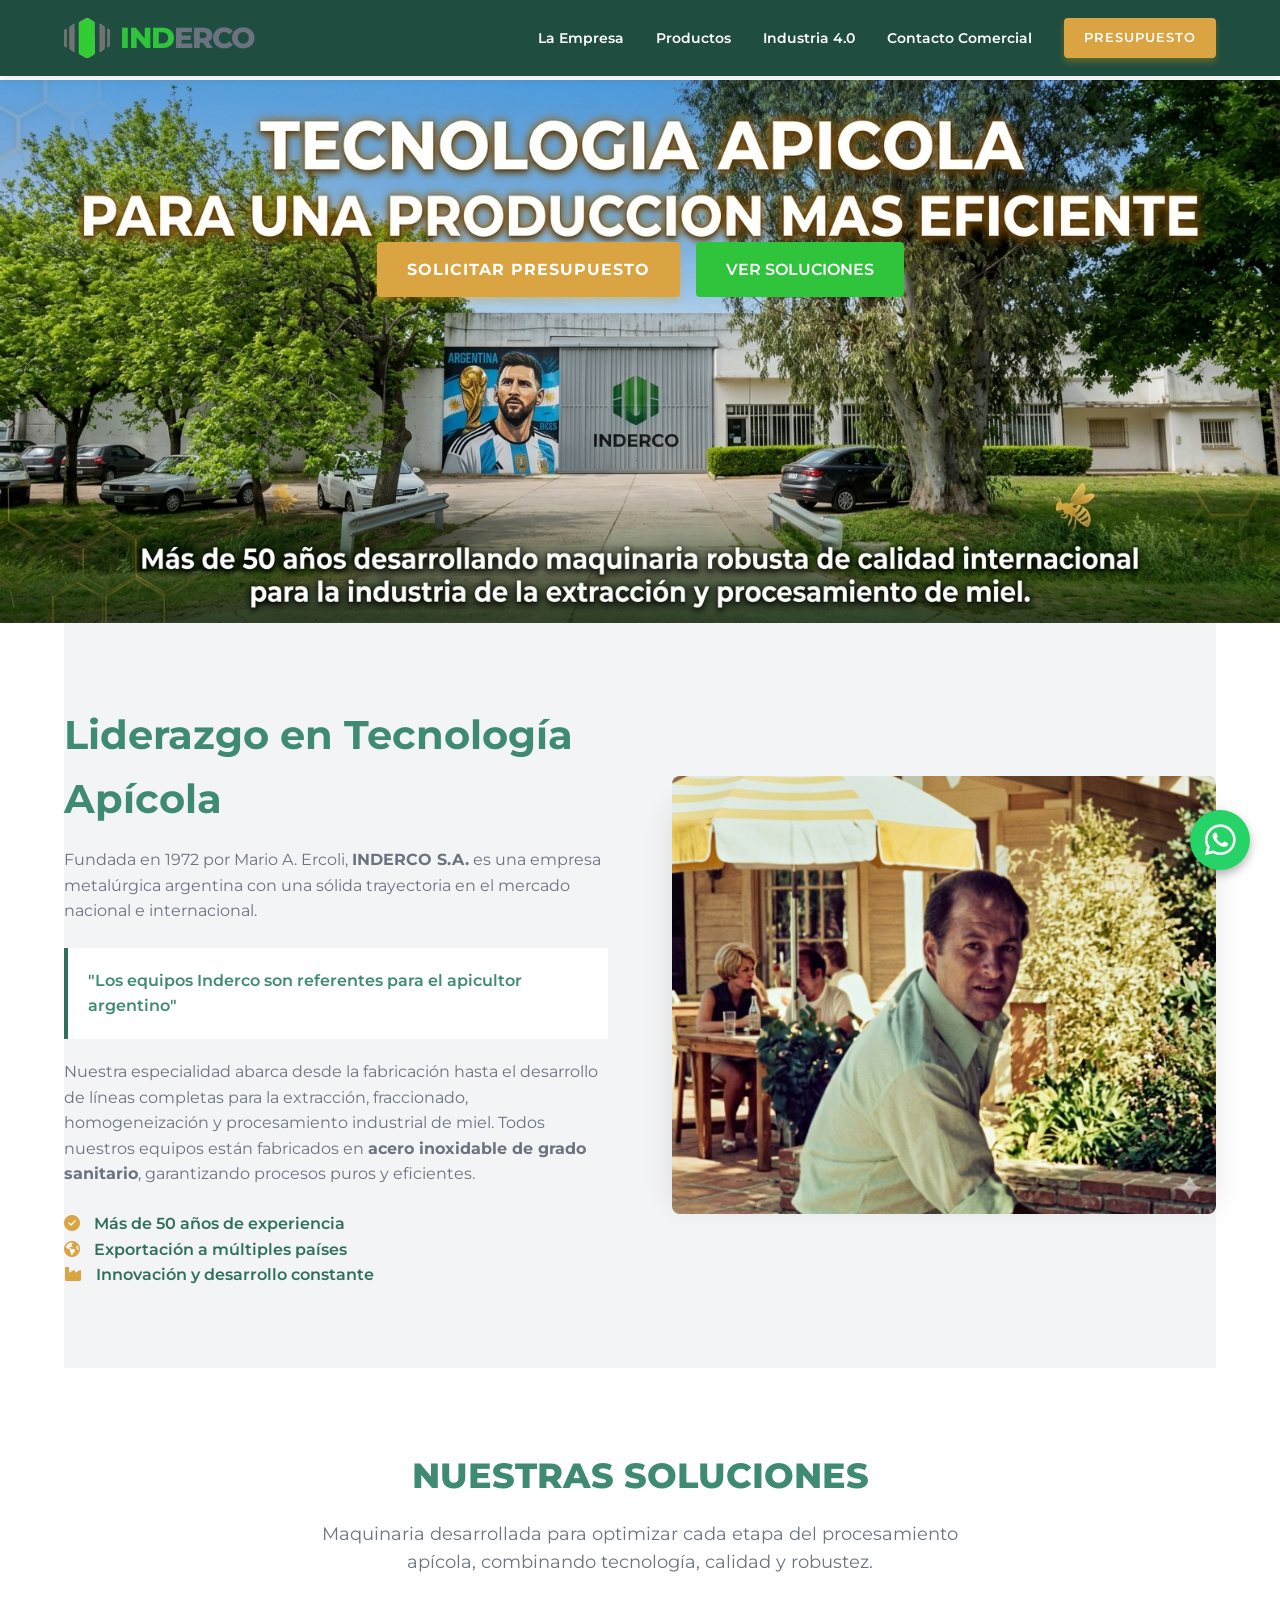
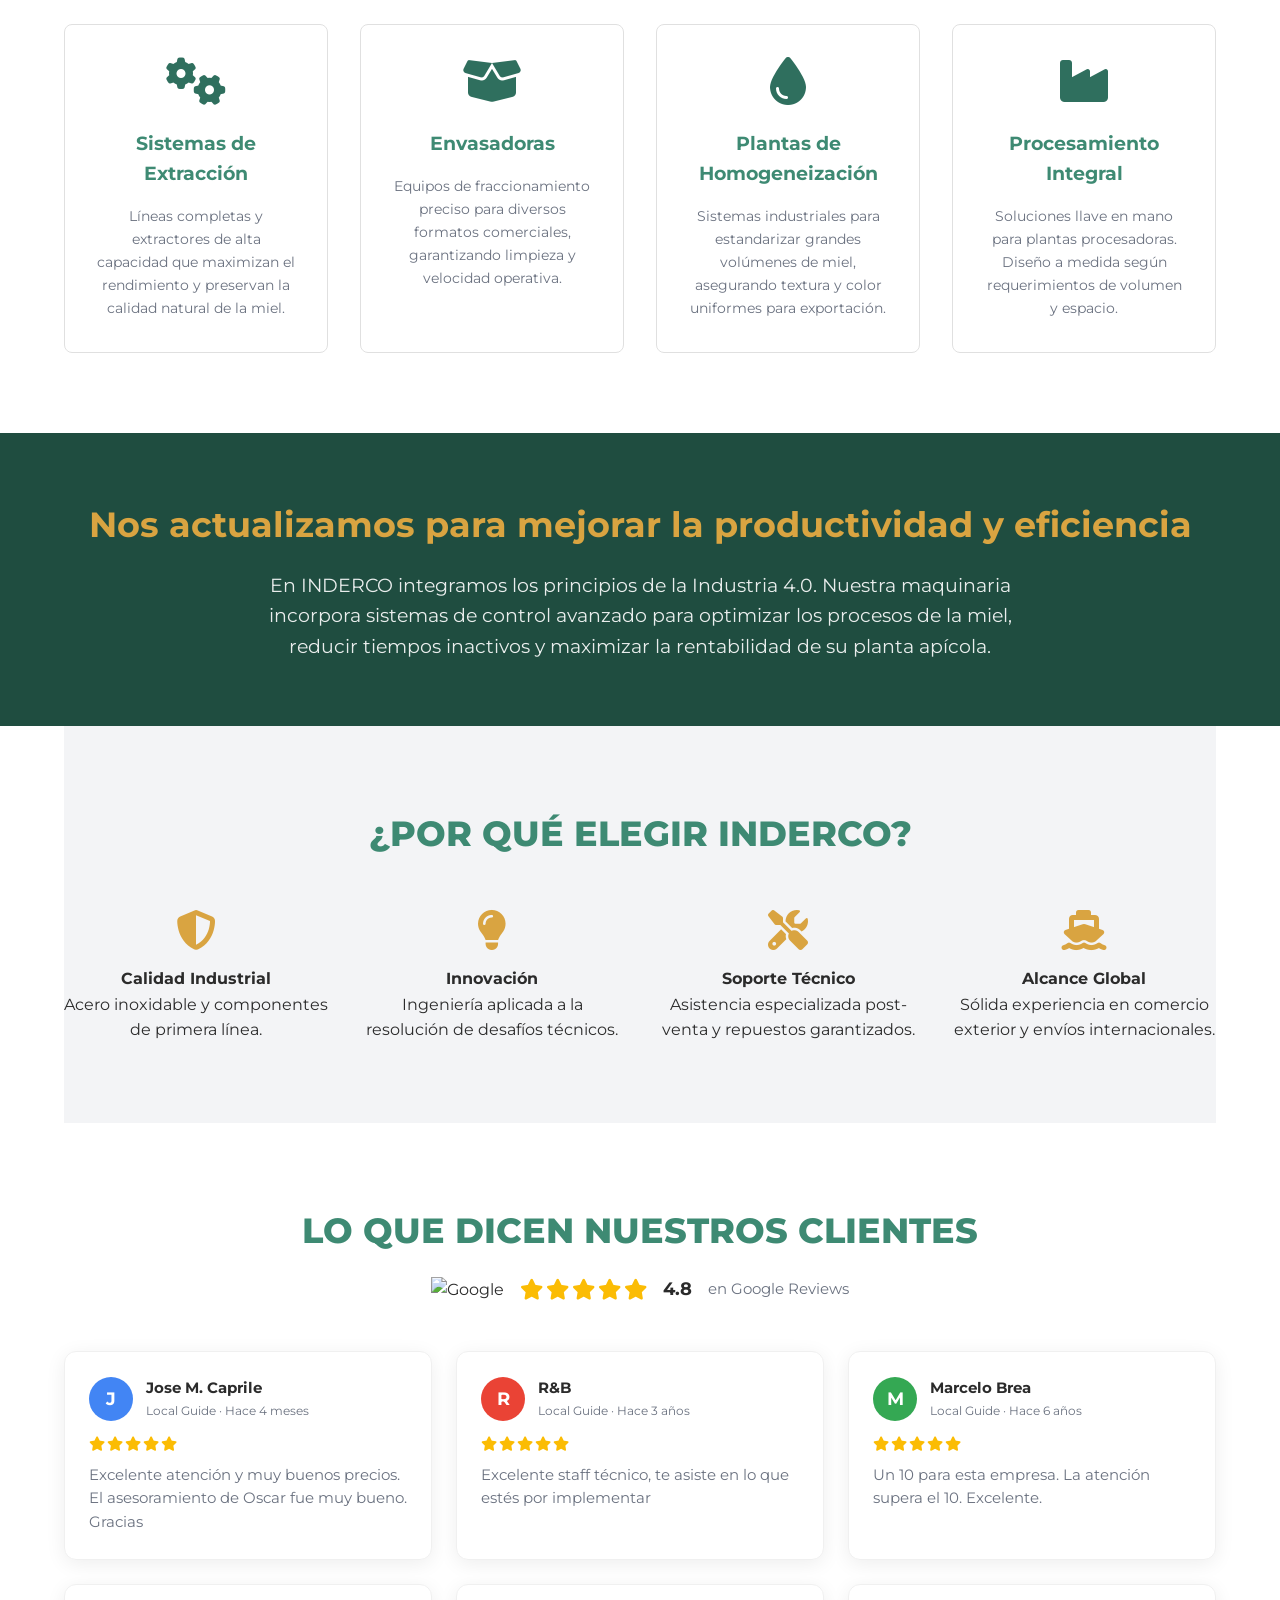
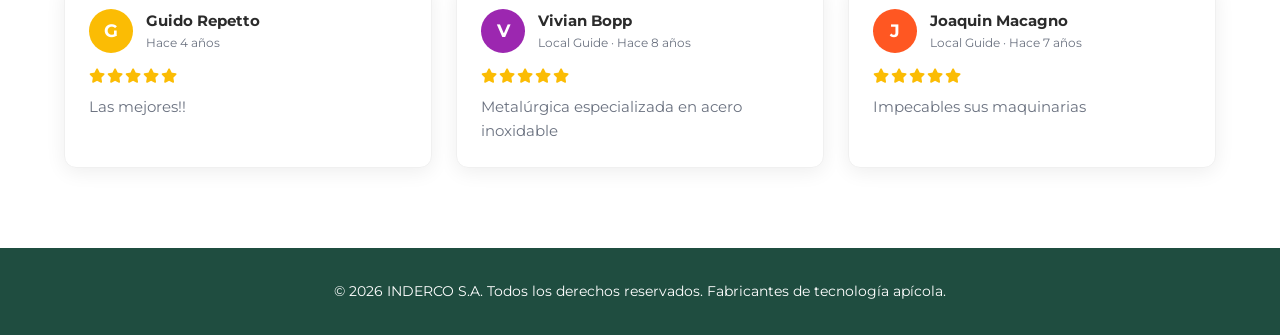
==== index.html @ 7c498a2a "Initial commit" ====
<!DOCTYPE html>
<html lang="es">

<head>
    <meta charset="UTF-8">
    <meta name="viewport" content="width=device-width, initial-scale=1.0">
    <title>INDERCO S.A. | Tecnología Apícola Industrial</title>
    <meta name="description"
        content="INDERCO S.A. - Más de 50 años desarrollando maquinaria robusta y eficiente para la industria de la miel. Equipos referentes para el apicultor argentino.">
    <meta name="keywords"
        content="maquinaria apícola, extracción de miel, homogeneización, industria 4.0, apicultura, Inderco">

    <link rel="preconnect" href="https://fonts.googleapis.com">
    <link rel="preconnect" href="https://fonts.gstatic.com" crossorigin>
    <link href="https://fonts.googleapis.com/css2?family=Montserrat:wght@300;400;600;700;800&display=swap"
        rel="stylesheet">

    <link rel="stylesheet" href="https://cdnjs.cloudflare.com/ajax/libs/font-awesome/6.4.0/css/all.min.css">

    <link rel="stylesheet" href="style.css">
    <link href="https://unpkg.com/aos@2.3.1/dist/aos.css" rel="stylesheet">
</head>

<body>

    <header class="cabecera" id="cabecera">
        <nav class="nav-contenedor">
            <a href="#" class="logo">
                <img src="img/ICON.png" alt="INDERCO Logo" style="height: 40px; width: auto; margin-right: 10px;">
                <span !important style=" color: #2fc43c;">IND</span> <span !important style=" color: #6B7280;">
                    ERCO</span>
            </a>
            <div class="menu-toggle" id="menu-toggle">
                <i class="fas fa-bars"></i>
            </div>
            <ul class="menu-navegacion" id="menu-navegacion">
                <li><a href="#nosotros">La Empresa</a></li>
                <li class="dropdown">
                    <a href="#soluciones">Productos</a>
                    <ul class="submenu">
                        <li><a href="extraccion.html">Extracción de miel</a></li>
                        <li><a href="fraccionado.html">Fraccionado de miel</a></li>
                        <li><a href="homogenizado.html">Homogeneizado de miel</a></li>
                        <li><a href="accesorios.html">Accesorios</a></li>
                    </ul>
                </li>
                <li><a href="#industria40">Industria 4.0</a></li>
                <li><a href="contacto.html">Contacto Comercial</a></li>
                <li><a href="#contacto" class="btn-principal"
                        style="padding: 10px 20px; font-size: 0.8rem;">Presupuesto</a></li>
            </ul>
        </nav>
    </header>

    <section style="position: relative; margin-top: 80px;" data-aos="fade-in">
        <picture>
            <source media="(max-width: 768px)" srcset="img/heroresponsive.png">
            <img src="img/hero.png" alt="INDERCO Hero" style="width: 100%; display: block; height: auto;">
        </picture>
        <div class="hero-botones"
            style="position: absolute; bottom: 60%; left: 0; width: 100%; display: flex; gap: 1rem; justify-content: center; flex-wrap: wrap;">
            <a href="#contacto" class="btn-principal">Solicitar Presupuesto</a>
            <a href="#soluciones" class="btn-secundario btn-verde">Ver Soluciones</a>
        </div>
    </section>

    <section class="nosotros contenedor" id="nosotros" data-aos="fade-up">
        <div class="grid-nosotros">
            <div class="texto-nosotros">
                <h2>Liderazgo en Tecnología Apícola</h2>
                <p>Fundada en 1972 por Mario A. Ercoli, <strong>INDERCO S.A.</strong> es una empresa metalúrgica
                    argentina con una sólida trayectoria en el mercado nacional e internacional.</p>
                <div class="destacado-historia">
                    "Los equipos Inderco son referentes para el apicultor argentino"
                </div>
                <p>Nuestra especialidad abarca desde la fabricación hasta el desarrollo de líneas completas para la
                    extracción, fraccionado, homogeneización y procesamiento industrial de miel. Todos nuestros equipos
                    están fabricados en <strong>acero inoxidable de grado sanitario</strong>, garantizando procesos
                    puros y eficientes.</p>
                <ul class="lista-nosotros">
                    <li><i class="fas fa-check-circle"></i> Más de 50 años de experiencia</li>
                    <li><i class="fas fa-globe-americas"></i> Exportación a múltiples países</li>
                    <li><i class="fas fa-industry"></i> Innovación y desarrollo constante</li>
                </ul>
            </div>
            <div class="imagen-nosotros">
                <img src="img/ercoli.png" alt="Mario A. Ercoli, fundador de INDERCO S.A."
                    style="width: 100%; height: auto; border-radius: 8px;">
            </div>
        </div>
    </section>

    <section class="contenedor" id="soluciones" data-aos="fade-up">
        <h2 class="titulo-seccion">Nuestras Soluciones</h2>
        <p class="subtitulo-seccion">Maquinaria desarrollada para optimizar cada etapa del procesamiento apícola,
            combinando tecnología, calidad y robustez.</p>

        <div class="grid-productos">
            <div class="tarjeta-producto">
                <i class="fas fa-cogs icono-producto"></i>
                <h3>Sistemas de Extracción</h3>
                <p>Líneas completas y extractores de alta capacidad que maximizan el rendimiento y preservan la calidad
                    natural de la miel.</p>
            </div>
            <div class="tarjeta-producto">
                <i class="fas fa-box-open icono-producto"></i>
                <h3>Envasadoras</h3>
                <p>Equipos de fraccionamiento preciso para diversos formatos comerciales, garantizando limpieza y
                    velocidad operativa.</p>
            </div>
            <div class="tarjeta-producto">
                <i class="fas fa-tint icono-producto"></i>
                <h3>Plantas de Homogeneización</h3>
                <p>Sistemas industriales para estandarizar grandes volúmenes de miel, asegurando textura y color
                    uniformes para exportación.</p>
            </div>
            <div class="tarjeta-producto">
                <i class="fas fa-industry icono-producto"></i>
                <h3>Procesamiento Integral</h3>
                <p>Soluciones llave en mano para plantas procesadoras. Diseño a medida según requerimientos de volumen y
                    espacio.</p>
            </div>
        </div>
    </section>

    <section class="industria-40" id="industria40" data-aos="fade-left">
        <div class="contenedor cont-industria">
            <h2>Nos actualizamos para mejorar la productividad y eficiencia</h2>
            <p>En INDERCO integramos los principios de la Industria 4.0. Nuestra maquinaria incorpora sistemas de
                control avanzado para optimizar los procesos de la miel, reducir tiempos inactivos y maximizar la
                rentabilidad de su planta apícola.</p>
        </div>
    </section>

    <section class="seccion-diferenciales contenedor" data-aos="fade-up">
        <h2 class="titulo-seccion">¿Por qué elegir INDERCO?</h2>
        <div class="grid-diferenciales">
            <div class="item-diferencial">
                <i class="fas fa-shield-alt"></i>
                <h4>Calidad Industrial</h4>
                <p>Acero inoxidable y componentes de primera línea.</p>
            </div>
            <div class="item-diferencial">
                <i class="fas fa-lightbulb"></i>
                <h4>Innovación</h4>
                <p>Ingeniería aplicada a la resolución de desafíos técnicos.</p>
            </div>
            <div class="item-diferencial">
                <i class="fas fa-tools"></i>
                <h4>Soporte Técnico</h4>
                <p>Asistencia especializada post-venta y repuestos garantizados.</p>
            </div>
            <div class="item-diferencial">
                <i class="fas fa-ship"></i>
                <h4>Alcance Global</h4>
                <p>Sólida experiencia en comercio exterior y envíos internacionales.</p>
            </div>
        </div>
    </section>

    <section class="contenedor" id="contacto" data-aos="fade-up">
        <h2 class="titulo-seccion">Lo que dicen nuestros clientes</h2>
        <div style="display: flex; align-items: center; justify-content: center; gap: 1rem; margin-bottom: 3rem;">
            <img src="https://www.google.com/images/branding/googlelogo/2x/googlelogo_color_92x30dp.png" alt="Google"
                style="height: 24px; width: auto;">
            <div style="display: flex; gap: 3px;">
                <i class="fas fa-star" style="color: #FBBC04; font-size: 1.3rem;"></i>
                <i class="fas fa-star" style="color: #FBBC04; font-size: 1.3rem;"></i>
                <i class="fas fa-star" style="color: #FBBC04; font-size: 1.3rem;"></i>
                <i class="fas fa-star" style="color: #FBBC04; font-size: 1.3rem;"></i>
                <i class="fas fa-star" style="color: #FBBC04; font-size: 1.3rem;"></i>
            </div>
            <span style="font-weight: 700; font-size: 1.1rem; color: var(--color-texto);">4.8</span>
            <span style="color: var(--color-texto-claro); font-size: 0.95rem;">en Google Reviews</span>
        </div>

        <div style="display: grid; grid-template-columns: repeat(auto-fill, minmax(300px, 1fr)); gap: 1.5rem;">

            <!-- Reseña 1 -->
            <div class="tarjeta-resena">
                <div style="display: flex; align-items: center; gap: 0.8rem; margin-bottom: 1rem;">
                    <div
                        style="width: 44px; height: 44px; border-radius: 50%; background: #4285F4; display: flex; align-items: center; justify-content: center; color: white; font-weight: 700; font-size: 1.1rem; flex-shrink: 0;">
                        J</div>
                    <div>
                        <p style="font-weight: 700; font-size: 0.95rem; margin: 0; color: var(--color-texto);">Jose M.
                            Caprile</p>
                        <p style="font-size: 0.78rem; color: var(--color-texto-claro); margin: 0;">Local Guide · Hace 4
                            meses</p>
                    </div>
                </div>
                <div style="display: flex; gap: 2px; margin-bottom: 0.8rem;">
                    <i class="fas fa-star" style="color: #FBBC04; font-size: 0.9rem;"></i>
                    <i class="fas fa-star" style="color: #FBBC04; font-size: 0.9rem;"></i>
                    <i class="fas fa-star" style="color: #FBBC04; font-size: 0.9rem;"></i>
                    <i class="fas fa-star" style="color: #FBBC04; font-size: 0.9rem;"></i>
                    <i class="fas fa-star" style="color: #FBBC04; font-size: 0.9rem;"></i>
                </div>
                <p style="color: var(--color-texto-claro); font-size: 0.92rem; line-height: 1.6; margin: 0;">Excelente
                    atención y muy buenos precios. El asesoramiento de Oscar fue muy bueno. Gracias</p>
            </div>

            <!-- Reseña 2 -->
            <div class="tarjeta-resena">
                <div style="display: flex; align-items: center; gap: 0.8rem; margin-bottom: 1rem;">
                    <div
                        style="width: 44px; height: 44px; border-radius: 50%; background: #EA4335; display: flex; align-items: center; justify-content: center; color: white; font-weight: 700; font-size: 1.1rem; flex-shrink: 0;">
                        R</div>
                    <div>
                        <p style="font-weight: 700; font-size: 0.95rem; margin: 0; color: var(--color-texto);">R&B</p>
                        <p style="font-size: 0.78rem; color: var(--color-texto-claro); margin: 0;">Local Guide · Hace 3
                            años</p>
                    </div>
                </div>
                <div style="display: flex; gap: 2px; margin-bottom: 0.8rem;">
                    <i class="fas fa-star" style="color: #FBBC04; font-size: 0.9rem;"></i>
                    <i class="fas fa-star" style="color: #FBBC04; font-size: 0.9rem;"></i>
                    <i class="fas fa-star" style="color: #FBBC04; font-size: 0.9rem;"></i>
                    <i class="fas fa-star" style="color: #FBBC04; font-size: 0.9rem;"></i>
                    <i class="fas fa-star" style="color: #FBBC04; font-size: 0.9rem;"></i>
                </div>
                <p style="color: var(--color-texto-claro); font-size: 0.92rem; line-height: 1.6; margin: 0;">Excelente
                    staff técnico, te asiste en lo que estés por implementar</p>
            </div>

            <!-- Reseña 3 -->
            <div class="tarjeta-resena">
                <div style="display: flex; align-items: center; gap: 0.8rem; margin-bottom: 1rem;">
                    <div
                        style="width: 44px; height: 44px; border-radius: 50%; background: #34A853; display: flex; align-items: center; justify-content: center; color: white; font-weight: 700; font-size: 1.1rem; flex-shrink: 0;">
                        M</div>
                    <div>
                        <p style="font-weight: 700; font-size: 0.95rem; margin: 0; color: var(--color-texto);">Marcelo
                            Brea</p>
                        <p style="font-size: 0.78rem; color: var(--color-texto-claro); margin: 0;">Local Guide · Hace 6
                            años</p>
                    </div>
                </div>
                <div style="display: flex; gap: 2px; margin-bottom: 0.8rem;">
                    <i class="fas fa-star" style="color: #FBBC04; font-size: 0.9rem;"></i>
                    <i class="fas fa-star" style="color: #FBBC04; font-size: 0.9rem;"></i>
                    <i class="fas fa-star" style="color: #FBBC04; font-size: 0.9rem;"></i>
                    <i class="fas fa-star" style="color: #FBBC04; font-size: 0.9rem;"></i>
                    <i class="fas fa-star" style="color: #FBBC04; font-size: 0.9rem;"></i>
                </div>
                <p style="color: var(--color-texto-claro); font-size: 0.92rem; line-height: 1.6; margin: 0;">Un 10 para
                    esta empresa. La atención supera el 10. Excelente.</p>
            </div>

            <!-- Reseña 4 -->
            <div class="tarjeta-resena">
                <div style="display: flex; align-items: center; gap: 0.8rem; margin-bottom: 1rem;">
                    <div
                        style="width: 44px; height: 44px; border-radius: 50%; background: #FBBC04; display: flex; align-items: center; justify-content: center; color: white; font-weight: 700; font-size: 1.1rem; flex-shrink: 0;">
                        G</div>
                    <div>
                        <p style="font-weight: 700; font-size: 0.95rem; margin: 0; color: var(--color-texto);">Guido
                            Repetto</p>
                        <p style="font-size: 0.78rem; color: var(--color-texto-claro); margin: 0;">Hace 4 años</p>
                    </div>
                </div>
                <div style="display: flex; gap: 2px; margin-bottom: 0.8rem;">
                    <i class="fas fa-star" style="color: #FBBC04; font-size: 0.9rem;"></i>
                    <i class="fas fa-star" style="color: #FBBC04; font-size: 0.9rem;"></i>
                    <i class="fas fa-star" style="color: #FBBC04; font-size: 0.9rem;"></i>
                    <i class="fas fa-star" style="color: #FBBC04; font-size: 0.9rem;"></i>
                    <i class="fas fa-star" style="color: #FBBC04; font-size: 0.9rem;"></i>
                </div>
                <p style="color: var(--color-texto-claro); font-size: 0.92rem; line-height: 1.6; margin: 0;">Las
                    mejores!!</p>
            </div>

            <!-- Reseña 5 -->
            <div class="tarjeta-resena">
                <div style="display: flex; align-items: center; gap: 0.8rem; margin-bottom: 1rem;">
                    <div
                        style="width: 44px; height: 44px; border-radius: 50%; background: #9C27B0; display: flex; align-items: center; justify-content: center; color: white; font-weight: 700; font-size: 1.1rem; flex-shrink: 0;">
                        V</div>
                    <div>
                        <p style="font-weight: 700; font-size: 0.95rem; margin: 0; color: var(--color-texto);">Vivian
                            Bopp</p>
                        <p style="font-size: 0.78rem; color: var(--color-texto-claro); margin: 0;">Local Guide · Hace 8
                            años</p>
                    </div>
                </div>
                <div style="display: flex; gap: 2px; margin-bottom: 0.8rem;">
                    <i class="fas fa-star" style="color: #FBBC04; font-size: 0.9rem;"></i>
                    <i class="fas fa-star" style="color: #FBBC04; font-size: 0.9rem;"></i>
                    <i class="fas fa-star" style="color: #FBBC04; font-size: 0.9rem;"></i>
                    <i class="fas fa-star" style="color: #FBBC04; font-size: 0.9rem;"></i>
                    <i class="fas fa-star" style="color: #FBBC04; font-size: 0.9rem;"></i>
                </div>
                <p style="color: var(--color-texto-claro); font-size: 0.92rem; line-height: 1.6; margin: 0;">Metalúrgica
                    especializada en acero inoxidable</p>
            </div>

            <!-- Reseña 6 -->
            <div class="tarjeta-resena">
                <div style="display: flex; align-items: center; gap: 0.8rem; margin-bottom: 1rem;">
                    <div
                        style="width: 44px; height: 44px; border-radius: 50%; background: #FF5722; display: flex; align-items: center; justify-content: center; color: white; font-weight: 700; font-size: 1.1rem; flex-shrink: 0;">
                        J</div>
                    <div>
                        <p style="font-weight: 700; font-size: 0.95rem; margin: 0; color: var(--color-texto);">Joaquin
                            Macagno</p>
                        <p style="font-size: 0.78rem; color: var(--color-texto-claro); margin: 0;">Local Guide · Hace 7
                            años</p>
                    </div>
                </div>
                <div style="display: flex; gap: 2px; margin-bottom: 0.8rem;">
                    <i class="fas fa-star" style="color: #FBBC04; font-size: 0.9rem;"></i>
                    <i class="fas fa-star" style="color: #FBBC04; font-size: 0.9rem;"></i>
                    <i class="fas fa-star" style="color: #FBBC04; font-size: 0.9rem;"></i>
                    <i class="fas fa-star" style="color: #FBBC04; font-size: 0.9rem;"></i>
                    <i class="fas fa-star" style="color: #FBBC04; font-size: 0.9rem;"></i>
                </div>
                <p style="color: var(--color-texto-claro); font-size: 0.92rem; line-height: 1.6; margin: 0;">Impecables
                    sus maquinarias</p>
            </div>

        </div>
    </section>

    <footer class="pie-pagina">
        <div class="contenedor pie-cont">
            <p>&copy; 2026 INDERCO S.A. Todos los derechos reservados. Fabricantes de tecnología apícola.</p>
        </div>
    </footer>

    <a href="https://wa.me/5492344427549" class="btn-whatsapp-flotante" target="_blank"
        aria-label="Contactar por WhatsApp">
        <i class="fab fa-whatsapp"></i>
    </a>

    <script src="https://unpkg.com/aos@2.3.1/dist/aos.js"></script>
    <script src="app.js"></script>
</body>

</html>
---- style.css ----
/* =========================================
   VARIABLES Y RESET
========================================= */
:root {
    --color-primario: #2F6F5E;
    /* Verde principal (branding) */
    --color-secundario: #3E8A73;
    /* Verde secundario (variación) */
    --color-terciario: #1F4D40;
    /* Verde oscuro (profundidad) */
    --color-acento: #D9A441;
    /* Dorado/miel para CTA */
    --color-acento-hover: #B88A3A;
    --color-fondo: #F3F4F6;
    /* Gris claro (fondos) */
    --color-texto: #2B2B2B;
    /* Gris oscuro (texto principal) */
    --color-texto-claro: #6B7280;
    /* Gris medio (textos secundarios) */
    --color-blanco: #FFFFFF;
    --fuente-principal: 'Montserrat', sans-serif;
    --transicion: all 0.3s ease;
}

* {
    margin: 0;
    padding: 0;
    box-sizing: border-box;
}

html {
    scroll-behavior: smooth;
}

body {
    font-family: var(--fuente-principal);
    color: var(--color-texto);
    background-color: var(--color-blanco);
    line-height: 1.6;
}

a {
    text-decoration: none;
    color: inherit;
}

ul {
    list-style: none;
}

/* =========================================
   UTILIDADES (BOTONES Y TÍTULOS)
========================================= */
.btn-principal {
    display: inline-block;
    background-color: var(--color-acento);
    color: var(--color-blanco);
    font-weight: 700;
    padding: 15px 30px;
    border-radius: 4px;
    text-transform: uppercase;
    letter-spacing: 1px;
    transition: var(--transicion);
    border: none;
    cursor: pointer;
    box-shadow: 0 4px 6px rgba(244, 163, 0, 0.3);
}

.btn-principal:hover {
    background-color: var(--color-acento-hover);
    transform: translateY(-2px);
}

.btn-secundario {
    display: inline-block;
    background-color: transparent;
    color: var(--color-primario);
    font-weight: 600;
    padding: 13px 28px;
    border: 2px solid var(--color-primario);
    border-radius: 4px;
    text-transform: uppercase;
    transition: var(--transicion);
}

.btn-secundario:hover {
    background-color: var(--color-primario);
    color: var(--color-blanco);
    border-color: var(--color-primario);
}

.tarjeta-resena {
    background: white;
    border-radius: 12px;
    padding: 1.5rem;
    box-shadow: 0 4px 20px rgba(0, 0, 0, 0.07);
    border: 1px solid #f0f0f0;
    transition: transform 0.25s ease, box-shadow 0.25s ease;
}

.tarjeta-resena:hover {
    transform: translateY(-8px);
    box-shadow: 0 16px 40px rgba(0, 0, 0, 0.14);
}

.btn-verde {
    background-color: rgb(47, 196, 60);
    color: var(--color-blanco);
    border-color: rgb(47, 196, 60);
    transition: var(--transicion);
}

.btn-verde:hover {
    background-color: rgb(90, 220, 100);
    border-color: rgb(90, 220, 100);
    color: var(--color-blanco);
}

.w-100 {
    width: 100%;
}

.titulo-seccion {
    font-size: 2.2rem;
    color: var(--color-secundario);
    margin-bottom: 1rem;
    font-weight: 800;
    text-transform: uppercase;
    text-align: center;
}

.subtitulo-seccion {
    text-align: center;
    color: var(--color-texto-claro);
    margin-bottom: 3rem;
    font-size: 1.1rem;
    max-width: 700px;
    margin-left: auto;
    margin-right: auto;
}

.contenedor {
    width: 90%;
    max-width: 1200px;
    margin: 0 auto;
    padding: 5rem 0;
}

/* =========================================
   NAVEGACIÓN
========================================= */
.cabecera {
    position: fixed;
    top: 0;
    left: 0;
    width: 100%;
    background-color: var(--color-terciario);
    box-shadow: 0 2px 10px rgba(0, 0, 0, 0.1);
    z-index: 1000;
    transition: var(--transicion);
    overflow: visible;
}

.cabecera.scrolled {
    padding: 5px 0;
}

.nav-contenedor {
    display: flex;
    justify-content: space-between;
    align-items: center;
    width: 90%;
    max-width: 1200px;
    margin: 0 auto;
    padding: 15px 0;
}

.logo {
    display: flex;
    align-items: center;
    font-size: 1.8rem;
    font-weight: 800;
    color: var(--color-blanco);
    letter-spacing: -1px;
}

.logo img {
    height: 40px;
    width: auto;
    margin-right: 10px;
}

.menu-navegacion {
    display: flex;
    gap: 2rem;
    align-items: center;
}

.menu-navegacion a {
    font-weight: 600;
    font-size: 0.9rem;
    color: var(--color-blanco);
    transition: var(--transicion);
}

.menu-navegacion a:hover {
    color: var(--color-acento);
}

.dropdown {
    position: relative;
}

.submenu {
    position: absolute;
    top: 100%;
    left: 0;
    background-color: var(--color-terciario);
    min-width: 200px;
    opacity: 0;
    visibility: hidden;
    transition: var(--transicion);
    z-index: 1001;
}

.dropdown:hover .submenu {
    opacity: 1;
    visibility: visible;
}

.submenu li {
    border-bottom: 1px solid rgba(255, 255, 255, 0.1);
}

.submenu li:last-child {
    border-bottom: none;
}

.submenu a {
    display: block;
    padding: 10px 15px;
    color: var(--color-blanco);
    font-weight: 500;
}

.submenu a:hover {
    background-color: var(--color-primario);
}

.menu-toggle {
    display: none;
    font-size: 1.6rem;
    cursor: pointer;
    color: var(--color-blanco);
    padding: 8px 10px;
    border-radius: 4px;
    line-height: 1;
    -webkit-tap-highlight-color: transparent;
}

/* =========================================
   HERO SECTION
========================================= */
.hero {
    margin-top: 80px;
    background:
        url("img/hero.png") center/cover no-repeat;
    background-blend-mode: overlay;
    color: var(--color-blanco);
    padding: 2rem 0 2.5rem;
    text-align: center;
    position: relative;
}

.hero-contenido h1 {
    font-size: clamp(3.5rem, 5vw, 5rem);
    font-weight: 900;
    margin: 0 auto 1.2rem;
    line-height: 1.05;
    max-width: 900px;
    color: #2fc43c;
    border: 3px solid #6B7280;
    padding: 1rem 1.4rem;
    display: inline-block;
    text-transform: uppercase;
    letter-spacing: 0.05em;
    box-shadow: 0 18px 40px rgba(47, 196, 60, 0.18);
    transition: transform 0.4s ease, box-shadow 0.4s ease, color 0.4s ease;
}

.hero-contenido h1:hover {
    transform: translateY(-6px) scale(1.02);
    box-shadow: 0 26px 50px rgba(47, 196, 60, 0.28);
    color: #ffffff;
}

.hero-contenido p {
    font-size: 1.2rem;
    font-weight: 300;
    margin-bottom: 2.5rem;
    max-width: 800px;
    margin-left: auto;
    margin-right: auto;
    opacity: 0.9;
}

.hero::after {
    content: '';
    position: absolute;
    top: 0;
    left: 0;
    right: 0;
    bottom: 0;
    background: rgba(0, 0, 0, 0.5);
    pointer-events: none;
}

.hero-contenido {
    position: relative;
    z-index: 1;
}

/* =========================================
   SOBRE NOSOTROS
========================================= */
.nosotros {
    background-color: var(--color-fondo);
}

.grid-nosotros {
    display: grid;
    grid-template-columns: 1fr 1fr;
    gap: 4rem;
    align-items: center;
}

.texto-nosotros h2 {
    font-size: 2.5rem;
    color: var(--color-secundario);
    margin-bottom: 1rem;
}

.texto-nosotros p {
    margin-bottom: 1.5rem;
    color: var(--color-texto-claro);
}

.destacado-historia {
    background-color: var(--color-blanco);
    padding: 20px;
    border-left: 4px solid var(--color-primario);
    margin: 20px 0;
    font-weight: 600;
    color: var(--color-secundario);
}

.lista-nosotros {
    margin-top: 1rem;
    color: var(--color-primario);
    font-weight: 600;
}

.lista-nosotros i {
    color: var(--color-acento);
    margin-right: 10px;
}

.imagen-nosotros {
    background-color: var(--color-primario);
    height: 400px;
    border-radius: 8px;
    display: flex;
    align-items: center;
    justify-content: center;
    color: rgba(255, 255, 255, 0.5);
    font-size: 1.2rem;
    box-shadow: 0 10px 30px rgba(0, 0, 0, 0.1);
}

/* =========================================
   PRODUCTOS / SOLUCIONES
========================================= */
.grid-productos {
    display: grid;
    grid-template-columns: repeat(auto-fit, minmax(250px, 1fr));
    gap: 2rem;
}

.tarjeta-producto {
    background-color: var(--color-blanco);
    border: 1px solid #E0E0E0;
    border-radius: 8px;
    padding: 2rem;
    text-align: center;
    transition: var(--transicion);
}

.tarjeta-producto:hover {
    transform: translateY(-10px);
    box-shadow: 0 15px 30px rgba(0, 0, 0, 0.1);
    border-color: var(--color-primario);
}

.icono-producto {
    font-size: 3rem;
    color: var(--color-primario);
    margin-bottom: 1.5rem;
}

.tarjeta-producto h3 {
    color: var(--color-secundario);
    margin-bottom: 1rem;
}

.tarjeta-producto p {
    color: var(--color-texto-claro);
    font-size: 0.9rem;
}

/* =========================================
   GRID DE MÁQUINAS
========================================= */
.grid-maquinas {
    display: grid;
    grid-template-columns: repeat(auto-fill, minmax(280px, 1fr));
    gap: 2.5rem;
    margin-top: 2rem;
}

.tarjeta-maquina {
    background-color: var(--color-blanco);
    border: 1px solid #E0E0E0;
    border-radius: 8px;
    overflow: hidden;
    transition: var(--transicion);
    display: flex;
    flex-direction: column;
}

.tarjeta-maquina:hover {
    transform: translateY(-10px);
    box-shadow: 0 15px 30px rgba(0, 0, 0, 0.15);
    border-color: var(--color-primario);
}

.imagen-maquina {
    width: 100%;
    height: 250px;
    overflow: hidden;
    background-color: #f5f5f5;
    display: flex;
    align-items: center;
    justify-content: center;
}

.imagen-maquina img {
    width: 100%;
    height: 100%;
    object-fit: contain;
    transition: var(--transicion);
}

.tarjeta-maquina:hover .imagen-maquina img {
    transform: scale(1.05);
}

.producto-contenido {
    padding: 0 1.5rem 1rem;
    flex-grow: 1;
}

.tarjeta-maquina h3 {
    color: var(--color-secundario);
    padding: 1.5rem 1.5rem 1rem;
    font-size: 1.1rem;
    margin: 0;
    flex-grow: 1;
}

.btn-whatsapp {
    background-color: #25D366;
    color: var(--color-blanco);
    padding: 12px 1.5rem;
    margin: 0 1.5rem 1.5rem;
    border-radius: 4px;
    text-decoration: none;
    display: inline-flex;
    align-items: center;
    justify-content: center;
    gap: 0.5rem;
    font-weight: 600;
    transition: var(--transicion);
    text-align: center;
}

.btn-whatsapp:hover {
    background-color: #1CBF63;
    transform: translateY(-2px);
    box-shadow: 0 6px 12px rgba(37, 211, 102, 0.3);
}

.btn-mas-informacion {
    background-color: var(--color-primario);
    color: var(--color-blanco);
    padding: 12px 1.5rem;
    margin: 0 1.5rem 1.5rem;
    border-radius: 4px;
    border: none;
    display: inline-flex;
    align-items: center;
    justify-content: center;
    gap: 0.5rem;
    font-weight: 600;
    transition: var(--transicion);
    cursor: pointer;
    font-size: 1rem;
    font-family: var(--fuente-principal);
}

.btn-mas-informacion:hover {
    background-color: var(--color-secundario);
    transform: translateY(-2px);
    box-shadow: 0 6px 12px rgba(47, 111, 94, 0.3);
}

/* =========================================
   MODAL DE PRODUCTO
========================================= */
.modal {
    display: none;
    position: fixed;
    z-index: 2000;
    left: 0;
    top: 0;
    width: 100%;
    height: 100%;
    background-color: rgba(0, 0, 0, 0.5);
    animation: fadeIn 0.3s ease;
}

@keyframes fadeIn {
    from {
        opacity: 0;
    }

    to {
        opacity: 1;
    }
}

.modal-contenido {
    background-color: var(--color-blanco);
    margin: 2% auto;
    padding: 0;
    border-radius: 8px;
    width: 95%;
    max-width: 1000px;
    box-shadow: 0 20px 60px rgba(0, 0, 0, 0.3);
    animation: slideIn 0.3s ease;
    max-height: 90vh;
    overflow-y: auto;
}

@keyframes slideIn {
    from {
        transform: translateY(-50px);
        opacity: 0;
    }

    to {
        transform: translateY(0);
        opacity: 1;
    }
}

.modal-cerrar {
    color: var(--color-texto-claro);
    float: right;
    font-size: 2rem;
    font-weight: bold;
    padding: 1rem 1.5rem;
    cursor: pointer;
    transition: var(--transicion);
}

.modal-cerrar:hover {
    color: var(--color-primario);
}

.modal-body {
    display: flex;
    flex-direction: column;
    gap: 2rem;
    padding: 2rem;
}

.modal-imagen-principal {
    width: 100%;
    background-color: #f5f5f5;
    border-radius: 8px;
    display: flex;
    align-items: center;
    justify-content: center;
    min-height: 300px;
    max-height: 400px;
}

.modal-imagen-principal img {
    width: 100%;
    height: 100%;
    object-fit: contain;
    padding: 1rem;
    max-height: 400px;
    border-radius: 8px;
}

.modal-info {
    padding: 0 1.5rem;
}

.modal-info h2 {
    color: var(--color-secundario);
    margin-bottom: 1.5rem;
    font-size: 1.8rem;
    text-align: center;
}

.seccion-modal.descripcion-equipo {
    background-color: #f8f9fa;
    padding: 1.5rem;
    border-radius: 8px;
    border-left: 4px solid var(--color-primario);
    margin-bottom: 2rem;
}

.seccion-modal.descripcion-equipo p {
    margin: 0;
    line-height: 1.8;
    color: var(--color-texto);
}

.modal-info h4 {
    color: var(--color-primario);
    margin-top: 1.5rem;
    margin-bottom: 1rem;
    font-size: 1.1rem;
}

.especificaciones {
    list-style: none;
    margin-bottom: 2rem;
}

.especificaciones li {
    padding: 0.8rem 0;
    padding-left: 1.5rem;
    position: relative;
    color: var(--color-texto-claro);
    border-bottom: 1px solid #f0f0f0;
}

.especificaciones li:before {
    content: "✓";
    position: absolute;
    left: 0;
    color: var(--color-acento);
    font-weight: bold;
    font-size: 1.1rem;
}

.modal-acciones {
    margin-top: 2rem;
    display: flex;
    gap: 1rem;
}

.seccion-modal {
    margin-bottom: 2rem;
}

.seccion-modal h4 {
    color: var(--color-primario);
    margin-bottom: 0.8rem;
    font-size: 0.95rem;
    font-weight: 700;
    text-transform: uppercase;
    letter-spacing: 0.5px;
}

.seccion-modal p {
    color: var(--color-texto-claro);
    line-height: 1.8;
    margin: 0;
}

.btn-contacto {
    background-color: #25D366;
    color: var(--color-blanco);
    padding: 12px 1.5rem;
    border-radius: 4px;
    text-decoration: none;
    display: inline-flex;
    align-items: center;
    justify-content: center;
    gap: 0.5rem;
    font-weight: 600;
    transition: var(--transicion);
    text-align: center;
    cursor: pointer;
    border: none;
    font-size: 1rem;
    font-family: var(--fuente-principal);
}

.btn-contacto:hover {
    background-color: #1CBF63;
    transform: translateY(-2px);
    box-shadow: 0 6px 12px rgba(37, 211, 102, 0.3);
}

/* =========================================
   RESPONSIVE MODAL
========================================= */
@media (max-width: 768px) {
    .modal-body {
        padding: 1rem;
        gap: 1.5rem;
    }

    .modal-contenido {
        width: 98%;
        margin: 1% auto;
        max-height: 95vh;
    }

    .modal-imagen-principal {
        min-height: 250px;
        max-height: 300px;
    }

    .modal-imagen-principal img {
        max-height: 300px;
    }

    .modal-info h2 {
        font-size: 1.5rem;
    }

    .seccion-modal.descripcion-equipo {
        padding: 1rem;
    }
}

/* =========================================
   INDUSTRIA 4.0 BANNER
========================================= */
.industria-40 {
    background-color: var(--color-terciario);
    color: var(--color-blanco);
    text-align: center;
}

.cont-industria {
    padding: 4rem 0;
}

.industria-40 h2 {
    font-size: 2.2rem;
    margin-bottom: 1rem;
    color: var(--color-acento);
}

.industria-40 p {
    font-size: 1.2rem;
    max-width: 800px;
    margin: 0 auto;
    opacity: 0.9;
}

/* =========================================
   DIFERENCIALES Y EXPORTACIÓN
========================================= */
.seccion-diferenciales {
    background-color: var(--color-fondo);
}

.grid-diferenciales {
    display: grid;
    grid-template-columns: repeat(4, 1fr);
    gap: 2rem;
    text-align: center;
    margin-top: 3rem;
}

.item-diferencial i {
    font-size: 2.5rem;
    color: var(--color-acento);
    margin-bottom: 1rem;
}

/* =========================================
   CONTACTO B2B
========================================= */
.grid-contacto {
    display: grid;
    grid-template-columns: 1fr 1fr;
    gap: 4rem;
}

.info-contacto h3 {
    font-size: 1.8rem;
    color: var(--color-secundario);
    margin-bottom: 1.5rem;
}

.texto-contacto {
    color: var(--color-texto-claro);
    margin-bottom: 2rem;
}

.lista-contacto li {
    display: flex;
    align-items: center;
    margin-bottom: 1.5rem;
    font-size: 1.1rem;
}

.lista-contacto i {
    font-size: 1.5rem;
    color: var(--color-primario);
    margin-right: 15px;
    width: 30px;
    text-align: center;
}

.redes-sociales {
    margin-top: 2rem;
}

.redes-sociales a {
    display: inline-flex;
    align-items: center;
    justify-content: center;
    width: 40px;
    height: 40px;
    background-color: var(--color-terciario);
    color: var(--color-blanco);
    border-radius: 50%;
    margin-right: 10px;
    transition: var(--transicion);
}

.redes-sociales a:hover {
    background-color: var(--color-acento);
}

/* FORMULARIO */
.caja-formulario {
    background-color: var(--color-blanco);
    padding: 2.5rem;
    border-radius: 8px;
    box-shadow: 0 10px 30px rgba(0, 0, 0, 0.05);
    border-top: 5px solid var(--color-primario);
}

.grupo-input {
    margin-bottom: 1.5rem;
}

.grupo-input label {
    display: block;
    margin-bottom: 0.5rem;
    font-weight: 600;
    color: var(--color-secundario);
    font-size: 0.9rem;
}

.grupo-input input,
.grupo-input textarea {
    width: 100%;
    padding: 12px;
    border: 1px solid #CCC;
    border-radius: 4px;
    font-family: var(--fuente-principal);
    transition: var(--transicion);
}

.grupo-input input:focus,
.grupo-input textarea:focus {
    outline: none;
    border-color: var(--color-primario);
    box-shadow: 0 0 0 2px rgba(90, 125, 154, 0.2);
}

/* =========================================
   FOOTER Y WHATSAPP FLOTANTE
========================================= */
.pie-pagina {
    background-color: var(--color-terciario);
    color: var(--color-blanco);
    text-align: center;
    font-size: 0.9rem;
}

.pie-cont {
    padding: 2rem 0;
}

.btn-whatsapp-flotante {
    position: fixed;
    bottom: 30px;
    right: 30px;
    background-color: #25D366;
    color: white;
    width: 60px;
    height: 60px;
    border-radius: 50%;
    display: flex;
    align-items: center;
    justify-content: center;
    font-size: 35px;
    box-shadow: 0 4px 10px rgba(0, 0, 0, 0.3);
    z-index: 1000;
    transition: var(--transicion);
}

.btn-whatsapp-flotante:hover {
    transform: scale(1.1);
}

/* =========================================
   CARRUSEL
========================================= */
.carrusel {
    position: relative;
    width: 100%;
    max-width: 1200px;
    height: 600px;
    margin: 2rem auto;
    overflow: hidden;
    border-radius: 15px;
    box-shadow: 0 15px 40px rgba(0, 0, 0, 0.3);
    background: #000;
}

.carrusel-container {
    position: relative;
    width: 100%;
    height: 100%;
}

.slide {
    position: absolute;
    top: 0;
    left: 0;
    width: 100%;
    height: 100%;
    opacity: 0;
    transition: opacity 0.8s ease-in-out;
    z-index: 1;
}

.slide.active {
    opacity: 1;
    z-index: 2;
}

.slide img {
    width: 100%;
    height: 100%;
    object-fit: cover;
    display: block;
    transition: transform 0.5s ease;
}

.slide.active img {
    transform: scale(1.02);
}

.slide::after {
    content: '';
    position: absolute;
    top: 0;
    left: 0;
    width: 100%;
    height: 100%;
    background: linear-gradient(135deg, rgba(0, 0, 0, 0.4) 0%, rgba(0, 0, 0, 0.1) 50%, rgba(0, 0, 0, 0) 100%);
    pointer-events: none;
    z-index: 3;
}

.prev,
.next {
    position: absolute;
    top: 50%;
    transform: translateY(-50%);
    background-color: rgba(255, 255, 255, 0.2);
    backdrop-filter: blur(10px);
    color: white;
    border: 2px solid rgba(255, 255, 255, 0.3);
    padding: 15px;
    cursor: pointer;
    font-size: 24px;
    border-radius: 50%;
    transition: all 0.3s ease;
    z-index: 10;
}

.prev {
    left: 20px;
}

.next {
    right: 20px;
}

.prev:hover,
.next:hover {
    background-color: rgba(255, 255, 255, 0.4);
    transform: translateY(-50%) scale(1.1);
    box-shadow: 0 5px 15px rgba(0, 0, 0, 0.3);
}

.indicadores {
    position: absolute;
    bottom: 20px;
    left: 50%;
    transform: translateX(-50%);
    display: flex;
    gap: 12px;
    z-index: 10;
}

.indicador {
    width: 14px;
    height: 14px;
    border-radius: 50%;
    background-color: rgba(255, 255, 255, 0.4);
    cursor: pointer;
    transition: all 0.3s ease;
    border: 2px solid rgba(255, 255, 255, 0.6);
}

.indicador.active {
    background-color: white;
    transform: scale(1.2);
    box-shadow: 0 0 10px rgba(255, 255, 255, 0.8);
}

.indicador:hover {
    background-color: rgba(255, 255, 255, 0.7);
}

/* =========================================
   INFORMACION
========================================= */
.informacion {
    padding: 4rem 0;
    background-color: var(--color-fondo);
}

.informacion .contenedor {
    max-width: 1200px;
    margin: 0 auto;
    padding: 0 2rem;
}

.informacion h2 {
    color: var(--color-secundario);
    font-size: 2rem;
    margin-bottom: 2rem;
    text-align: center;
}

.informacion h3 {
    color: var(--color-primario);
    font-size: 1.5rem;
    margin: 2rem 0 1rem;
}

.informacion p {
    margin-bottom: 1.5rem;
    line-height: 1.8;
    color: var(--color-texto);
}

.informacion ul {
    list-style: none;
    padding: 0;
}

.informacion li {
    background-color: var(--color-blanco);
    padding: 1rem;
    margin-bottom: 0.5rem;
    border-left: 4px solid var(--color-acento);
    border-radius: 4px;
    box-shadow: 0 2px 5px rgba(0, 0, 0, 0.1);
}

/* =========================================
   RESPONSIVE (MOBILE FIRST)
========================================= */
@media (max-width: 992px) {

    .grid-nosotros,
    .grid-contacto {
        grid-template-columns: 1fr;
    }

    .grid-diferenciales {
        grid-template-columns: repeat(2, 1fr);
    }

    .hero-contenido h1 {
        font-size: 2.2rem;
    }

    .carrusel {
        height: 400px;
    }
}

@media (max-width: 768px) {

    /* ---- Navegación ---- */
    .menu-navegacion {
        display: none;
        flex-direction: column;
        position: fixed;
        top: 70px;
        left: 0;
        width: 100%;
        background-color: var(--color-terciario);
        padding: 10px 0;
        box-shadow: 0 10px 20px rgba(0, 0, 0, 0.3);
        z-index: 1999;
        max-height: calc(100vh - 70px);
        overflow-y: auto;
    }

    .menu-navegacion.activo {
        display: flex;
    }

    .menu-navegacion li {
        width: 100%;
        border-bottom: 1px solid rgba(255, 255, 255, 0.08);
    }

    .menu-navegacion a {
        display: block;
        padding: 12px 24px;
        color: var(--color-blanco);
        font-size: 0.95rem;
    }

    .menu-toggle {
        display: block;
    }

    .submenu {
        position: static !important;
        opacity: 1 !important;
        visibility: visible !important;
        background-color: rgba(0, 0, 0, 0.25);
        box-shadow: none;
        display: none !important;
        min-width: unset;
        z-index: auto;
    }

    .dropdown.activo .submenu {
        display: block !important;
    }

    .dropdown > a::after {
        content: ' ▾';
        font-size: 0.75rem;
        opacity: 0.7;
    }

    .dropdown.activo > a::after {
        content: ' ▴';
    }

    .btn-principal[style*="padding: 10px"] {
        margin: 8px 16px;
        text-align: center;
    }

    /* ---- Contenedor y tipografía ---- */
    .contenedor {
        padding: 3rem 0;
    }

    .titulo-seccion {
        font-size: 1.6rem;
    }

    .subtitulo-seccion {
        font-size: 1rem;
        margin-bottom: 2rem;
    }

    /* ---- Grid de productos/máquinas ---- */
    .grid-maquinas {
        grid-template-columns: repeat(auto-fill, minmax(240px, 1fr));
        gap: 1.5rem;
    }

    .grid-productos {
        grid-template-columns: 1fr 1fr;
        gap: 1.2rem;
    }

    .grid-diferenciales {
        grid-template-columns: 1fr 1fr;
        gap: 1.2rem;
    }

    /* ---- Botones hero ---- */
    .hero-botones {
        bottom: 10% !important;
    }

    .hero-botones .btn-principal,
    .hero-botones .btn-secundario {
        padding: 12px 24px;
        font-size: 0.72rem;
        margin-bottom: 25px;
    }

    /* ---- Tarjetas ---- */
    .tarjeta-maquina h3 {
        padding: 1rem 1rem 0.5rem;
        font-size: 1rem;
    }

    .producto-contenido {
        padding: 0 1rem 0.8rem;
    }

    .btn-mas-informacion {
        margin: 0 1rem 1rem;
    }

    /* ---- Nosotros ---- */
    .imagen-nosotros {
        height: auto;
        min-height: 250px;
    }

    .texto-nosotros h2 {
        font-size: 1.8rem;
    }

    /* ---- Modal ---- */
    .modal-contenido {
        width: 98%;
        margin: 1% auto;
        max-height: 95vh;
    }

    .modal-body {
        padding: 1rem;
        gap: 1.2rem;
    }

    .modal-imagen-principal {
        min-height: 200px;
        max-height: 260px;
    }

    .modal-imagen-principal img {
        max-height: 260px;
    }

    .modal-info {
        padding: 0 0.5rem;
    }

    .modal-info h2 {
        font-size: 1.3rem;
    }

    .seccion-modal.descripcion-equipo {
        padding: 1rem;
    }

    .modal-acciones {
        flex-direction: column;
    }

    /* ---- Carrusel ---- */
    .carrusel {
        height: 260px;
        border-radius: 8px;
    }

    /* ---- Industria 4.0 ---- */
    .industria-40 h2 {
        font-size: 1.5rem;
    }

    .industria-40 p {
        font-size: 1rem;
    }

    /* ---- Reseñas ---- */
    .tarjeta-resena {
        padding: 1.2rem;
    }
}

@media (max-width: 480px) {

    /* ---- Grid de productos en pantallas muy pequeñas ---- */
    .grid-maquinas {
        grid-template-columns: 1fr;
    }

    .grid-productos {
        grid-template-columns: 1fr;
    }

    .grid-diferenciales {
        grid-template-columns: 1fr;
    }

    /* ---- Espaciado ---- */
    .contenedor {
        width: 95%;
        padding: 2.5rem 0;
    }

    .titulo-seccion {
        font-size: 1.4rem;
    }

    /* ---- Nosotros ---- */
    .grid-nosotros {
        gap: 2rem;
    }

    /* ---- Botones hero ---- */
    .btn-principal,
    .btn-secundario {
        padding: 12px 20px;
        font-size: 0.85rem;
    }

    /* ---- Footer ---- */
    .pie-cont {
        padding: 1.5rem 1rem;
        font-size: 0.85rem;
    }

    /* ---- WhatsApp flotante ---- */
    .btn-whatsapp-flotante {
        width: 52px;
        height: 52px;
        font-size: 28px;
        bottom: 20px;
        right: 20px;
    }
}
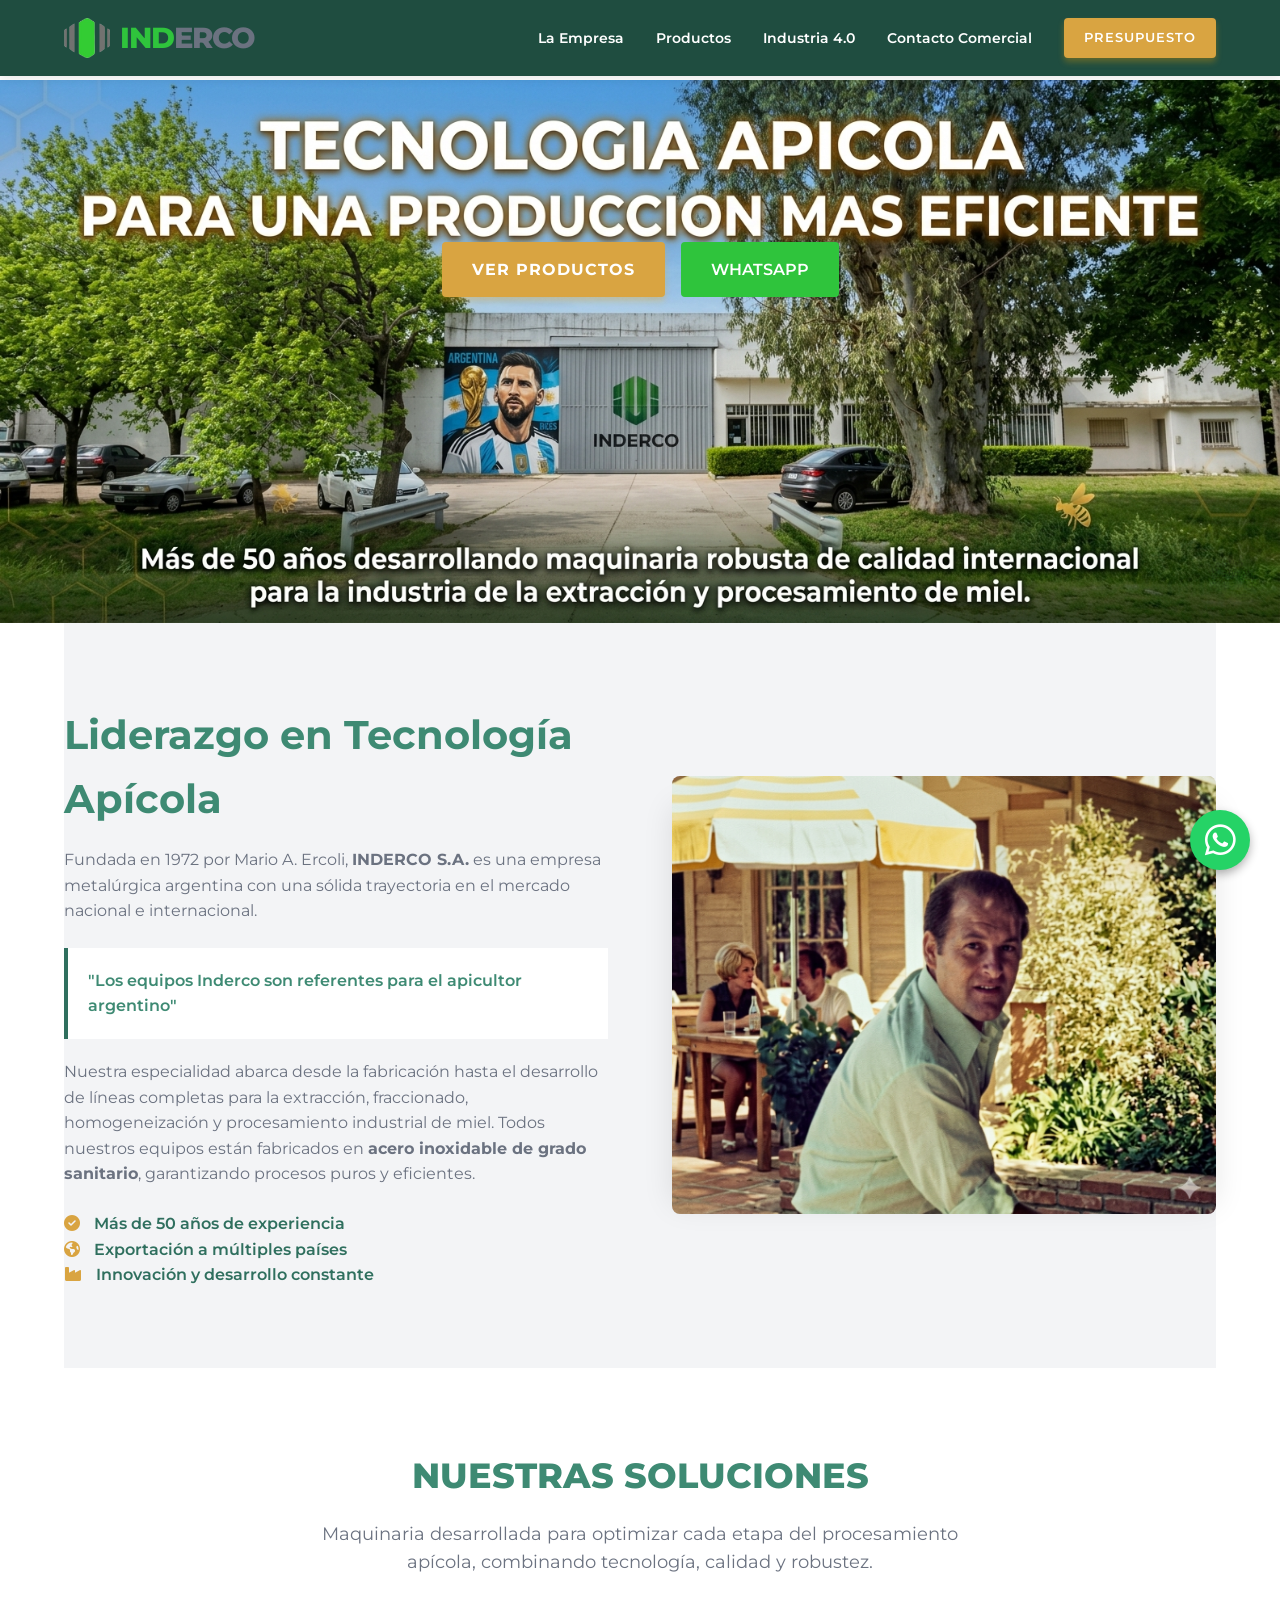
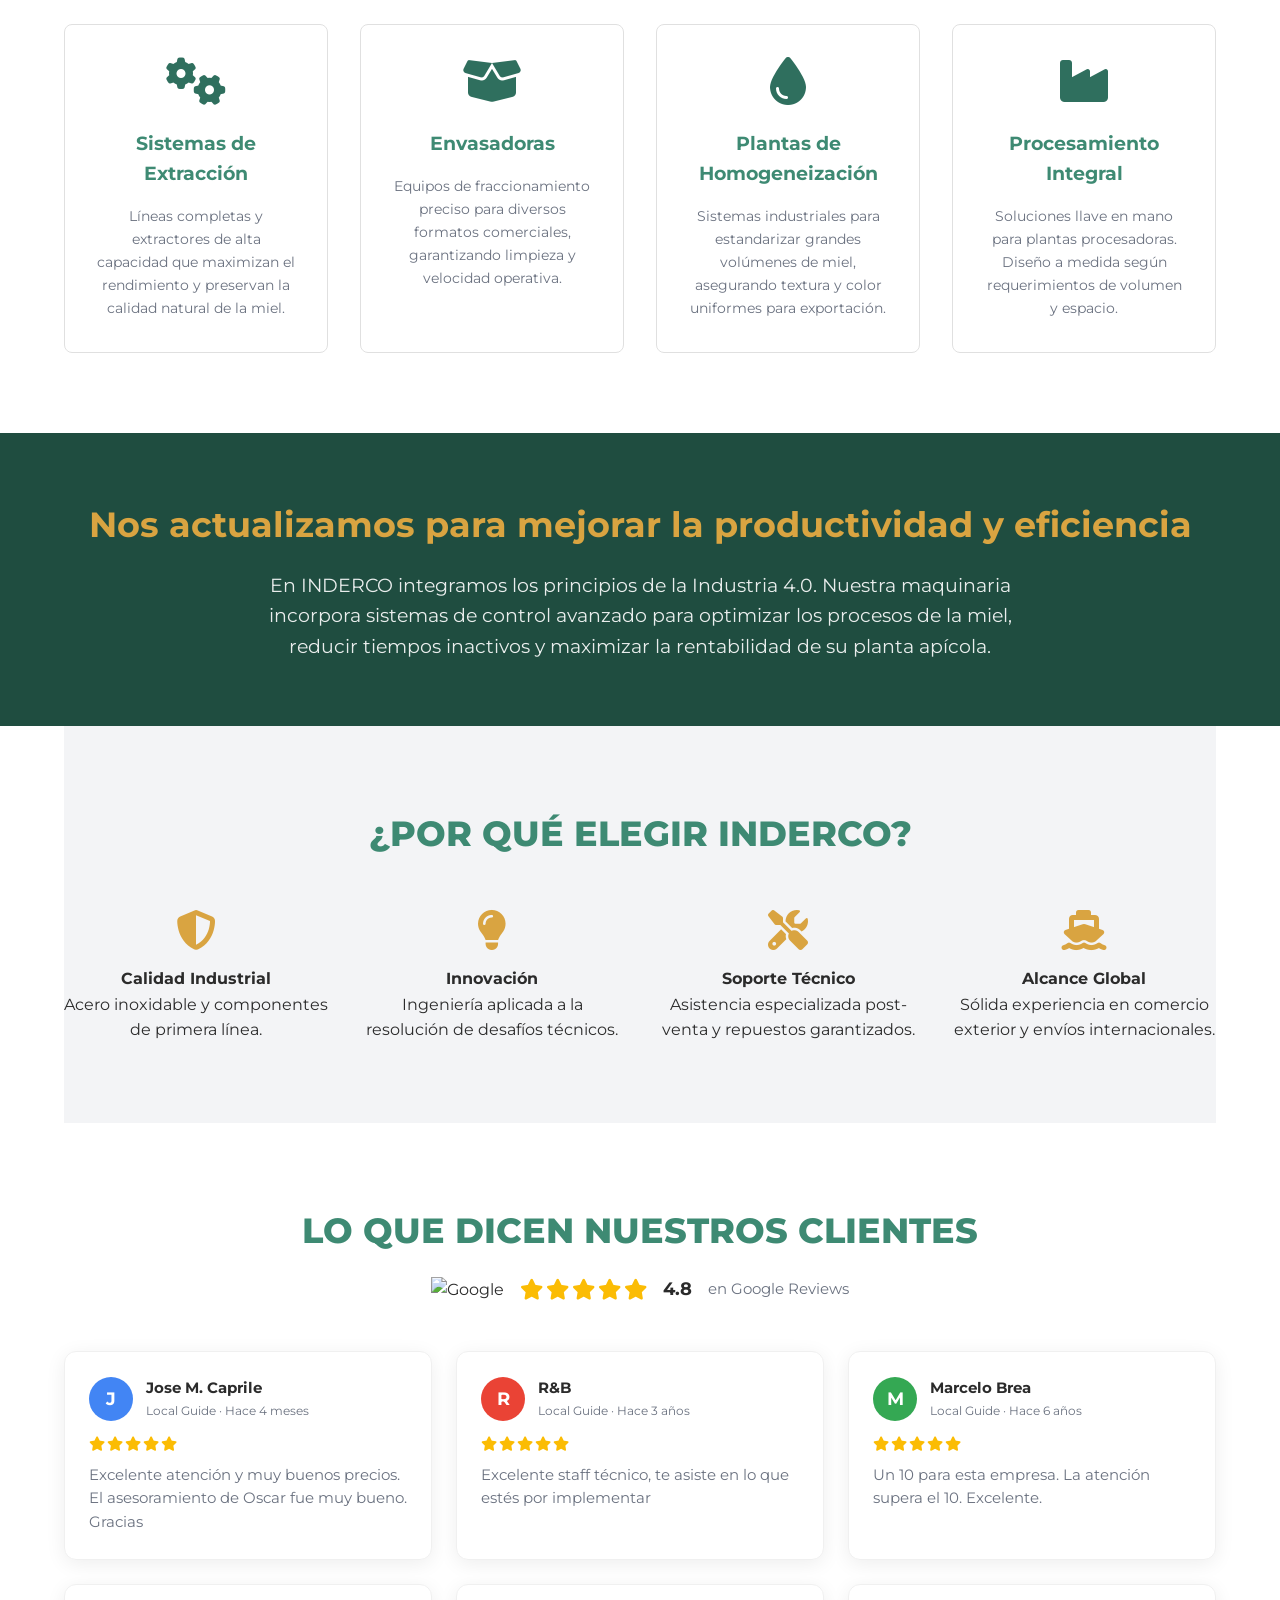
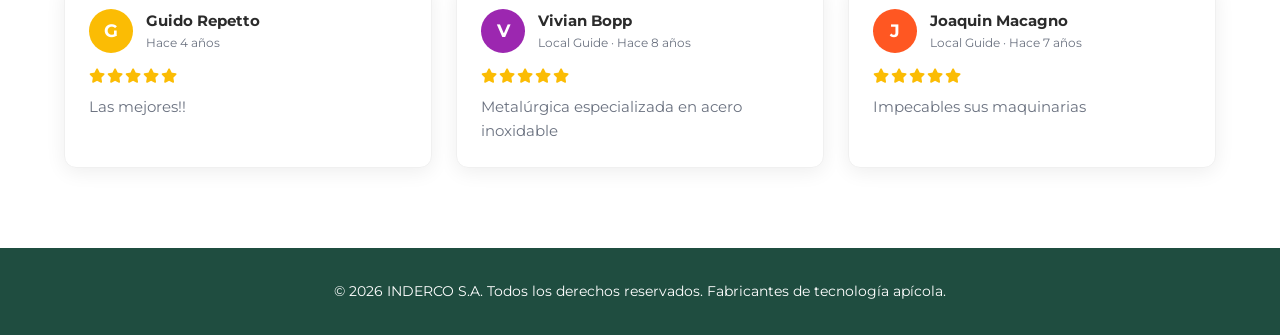
==== commit 9116f9b8: "v5" ====
--- a/index.html
+++ b/index.html
@@ -17,6 +17,7 @@
 
     <link rel="stylesheet" href="https://cdnjs.cloudflare.com/ajax/libs/font-awesome/6.4.0/css/all.min.css">
 
+    <link rel="icon" type="image/png" href="img/ICON.png">
     <link rel="stylesheet" href="style.css">
     <link href="https://unpkg.com/aos@2.3.1/dist/aos.css" rel="stylesheet">
 </head>
@@ -30,13 +31,11 @@
                 <span !important style=" color: #2fc43c;">IND</span> <span !important style=" color: #6B7280;">
                     ERCO</span>
             </a>
-            <div class="menu-toggle" id="menu-toggle">
-                <i class="fas fa-bars"></i>
-            </div>
+            <div class="menu-toggle" id="menu-toggle">&#9776;</div>
             <ul class="menu-navegacion" id="menu-navegacion">
                 <li><a href="#nosotros">La Empresa</a></li>
                 <li class="dropdown">
-                    <a href="#soluciones">Productos</a>
+                    <a href="productos.html">Productos</a>
                     <ul class="submenu">
                         <li><a href="extraccion.html">Extracción de miel</a></li>
                         <li><a href="fraccionado.html">Fraccionado de miel</a></li>
@@ -46,7 +45,7 @@
                 </li>
                 <li><a href="#industria40">Industria 4.0</a></li>
                 <li><a href="contacto.html">Contacto Comercial</a></li>
-                <li><a href="#contacto" class="btn-principal"
+                <li><a href="contacto.html" class="btn-principal"
                         style="padding: 10px 20px; font-size: 0.8rem;">Presupuesto</a></li>
             </ul>
         </nav>
@@ -59,8 +58,8 @@
         </picture>
         <div class="hero-botones"
             style="position: absolute; bottom: 60%; left: 0; width: 100%; display: flex; gap: 1rem; justify-content: center; flex-wrap: wrap;">
-            <a href="#contacto" class="btn-principal">Solicitar Presupuesto</a>
-            <a href="#soluciones" class="btn-secundario btn-verde">Ver Soluciones</a>
+            <a href="productos.html" class="btn-principal">Ver Productos</a>
+            <a href="https://wa.me/542344427549" class="btn-secundario btn-verde">whatsApp</a>
         </div>
     </section>
 
--- a/style.css
+++ b/style.css
@@ -30,6 +30,7 @@
 
 html {
     scroll-behavior: smooth;
+    overflow-x: hidden;
 }
 
 body {
@@ -37,6 +38,8 @@
     color: var(--color-texto);
     background-color: var(--color-blanco);
     line-height: 1.6;
+    overflow-x: hidden;
+    width: 100%;
 }
 
 a {
@@ -173,6 +176,7 @@
     max-width: 1200px;
     margin: 0 auto;
     padding: 15px 0;
+    box-sizing: border-box;
 }
 
 .logo {
@@ -249,13 +253,16 @@
 
 .menu-toggle {
     display: none;
-    font-size: 1.6rem;
+    font-size: 1.8rem;
     cursor: pointer;
     color: var(--color-blanco);
-    padding: 8px 10px;
+    padding: 6px 10px;
     border-radius: 4px;
     line-height: 1;
     -webkit-tap-highlight-color: transparent;
+    user-select: none;
+    z-index: 1001;
+    position: relative;
 }
 
 /* =========================================
@@ -1222,6 +1229,7 @@
     /* ---- Botones hero ---- */
     .hero-botones {
         bottom: 10% !important;
+        flex-wrap: nowrap !important;
     }
 
     .hero-botones .btn-principal,
@@ -1344,6 +1352,10 @@
     }
 
     /* ---- Botones hero ---- */
+    .hero-botones {
+        flex-wrap: nowrap !important;
+    }
+
     .btn-principal,
     .btn-secundario {
         padding: 12px 20px;
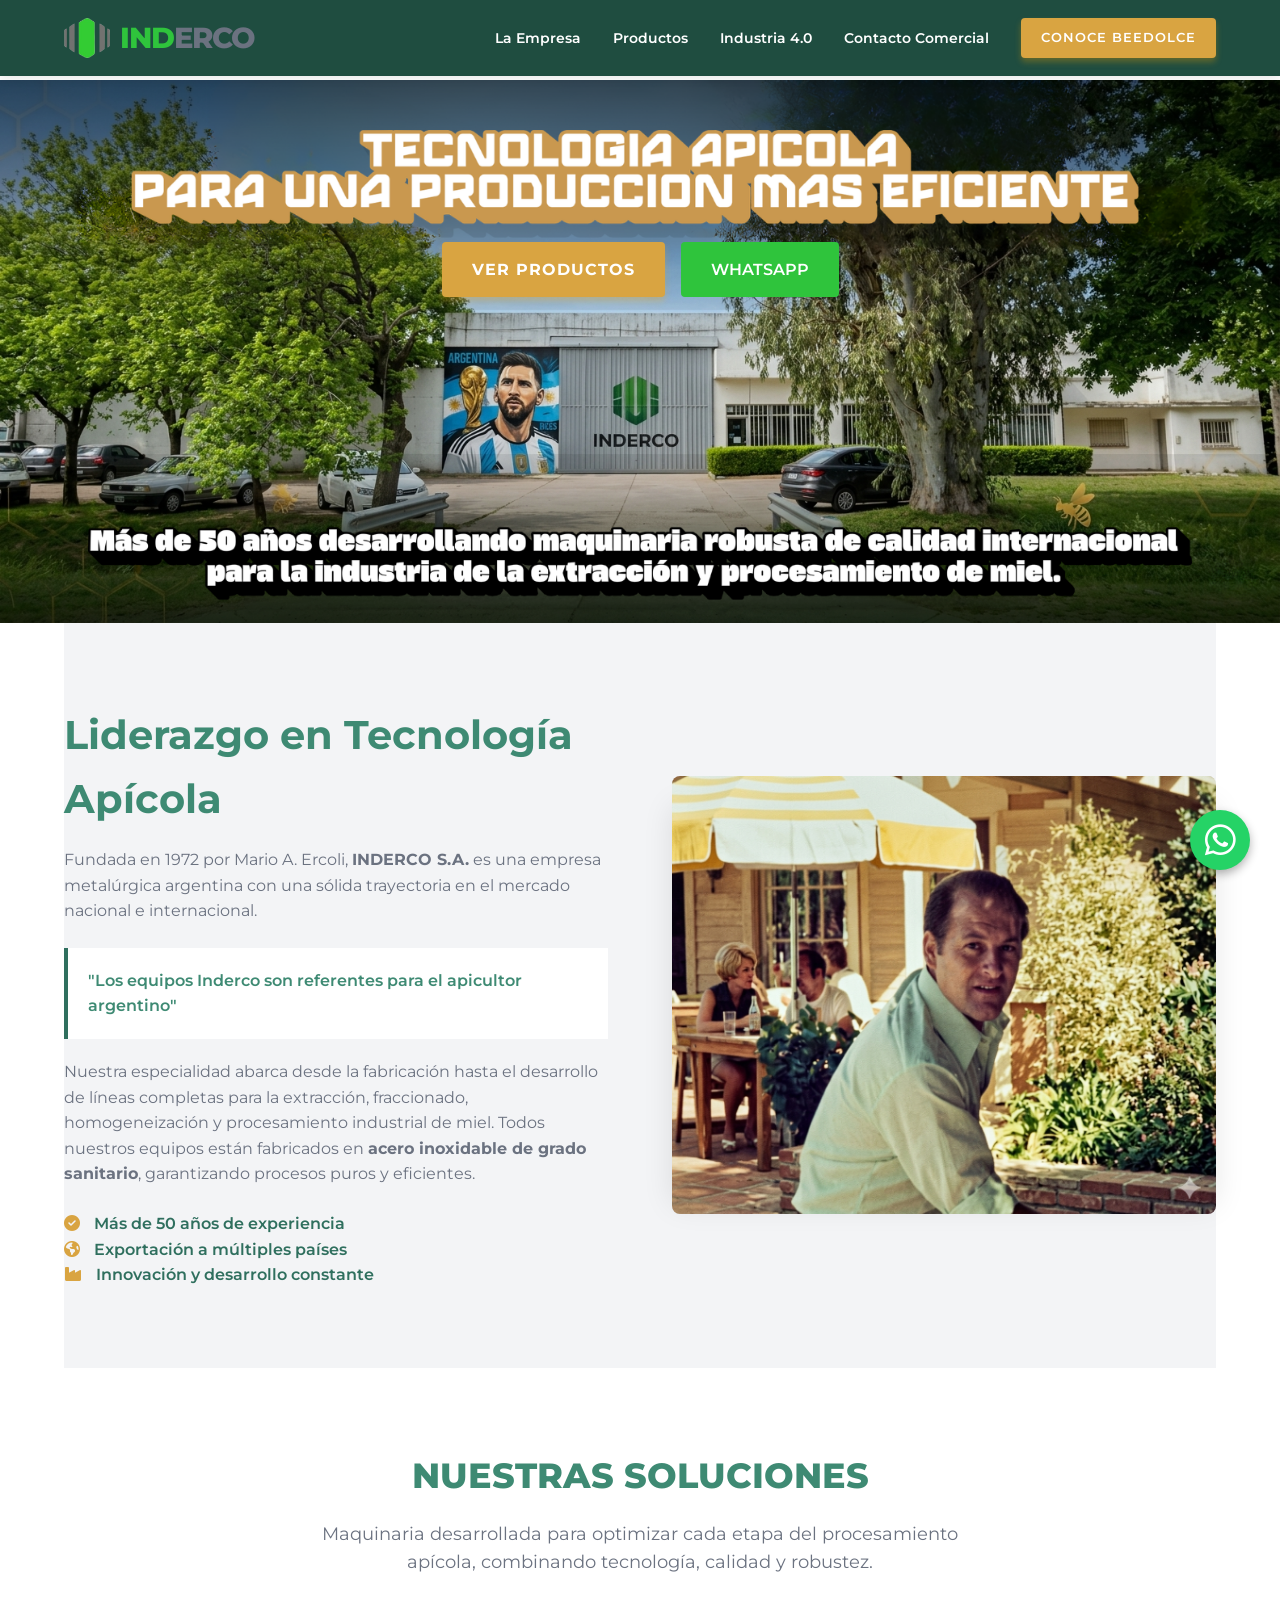
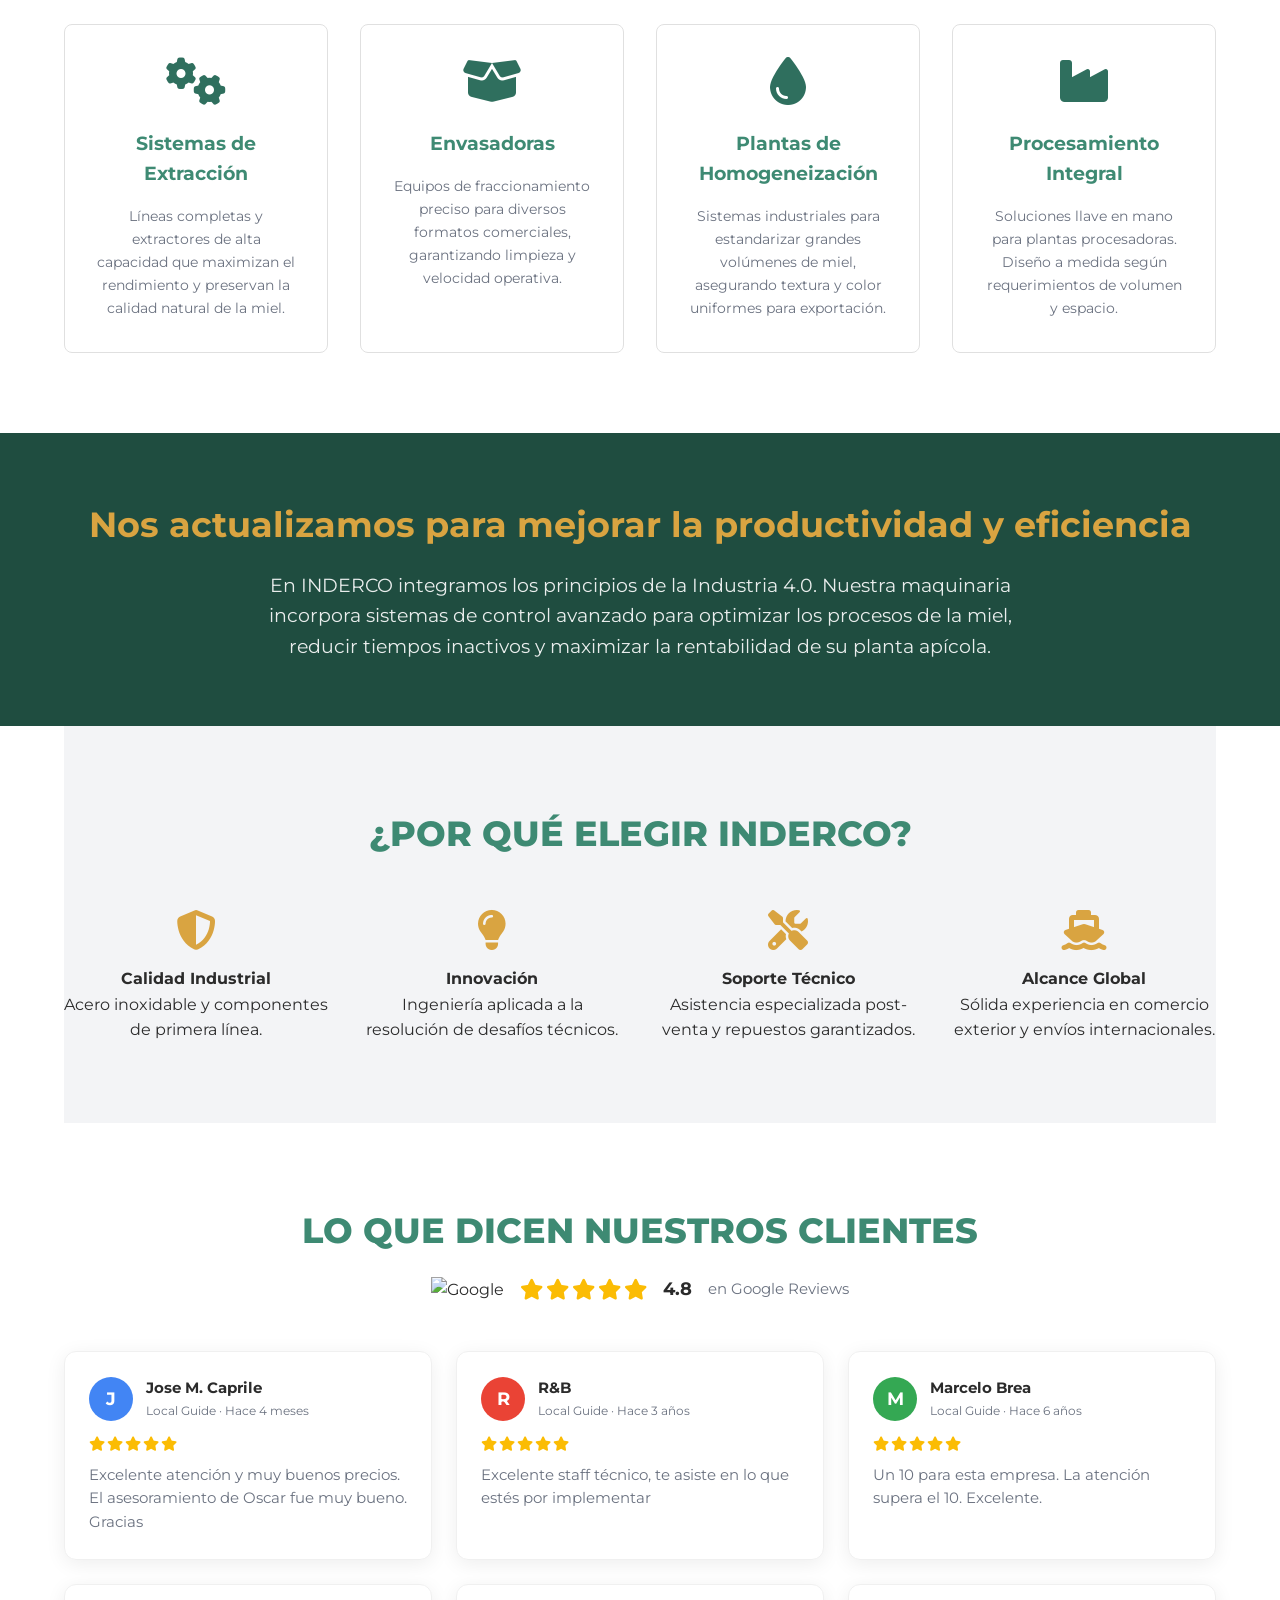
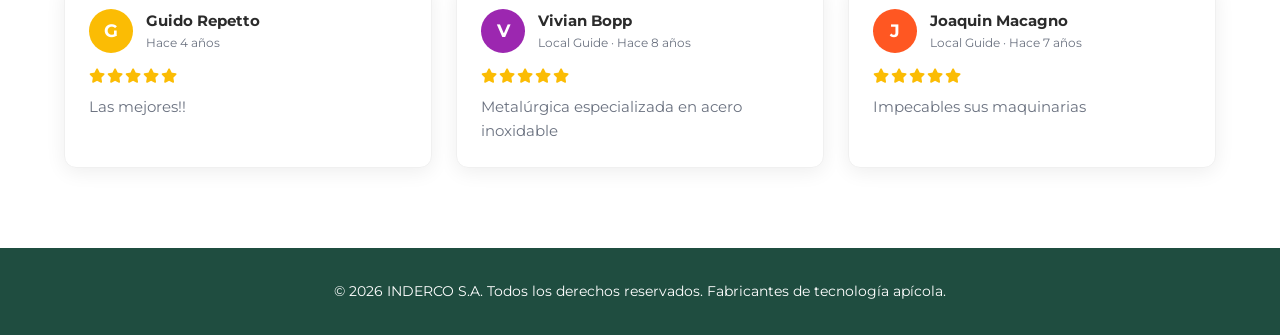
==== commit 7d92ba8c: "v7" ====
--- a/index.html
+++ b/index.html
@@ -45,8 +45,8 @@
                 </li>
                 <li><a href="#industria40">Industria 4.0</a></li>
                 <li><a href="contacto.html">Contacto Comercial</a></li>
-                <li><a href="contacto.html" class="btn-principal"
-                        style="padding: 10px 20px; font-size: 0.8rem;">Presupuesto</a></li>
+                <li><a href="https://fakundobassi.github.io/beedolce/" class="btn-principal"
+                        style="padding: 10px 20px; font-size: 0.8rem; ">Conoce BeeDolce</a></li>
             </ul>
         </nav>
     </header>
--- a/style.css
+++ b/style.css
@@ -439,6 +439,7 @@
     border: 1px solid #E0E0E0;
     border-radius: 8px;
     overflow: hidden;
+    cursor: pointer;
     transition: var(--transicion);
     display: flex;
     flex-direction: column;
@@ -463,7 +464,7 @@
 .imagen-maquina img {
     width: 100%;
     height: 100%;
-    object-fit: contain;
+    object-fit: cover;
     transition: var(--transicion);
 }
 
@@ -605,20 +606,129 @@
     width: 100%;
     background-color: #f5f5f5;
     border-radius: 8px;
+    overflow: hidden;
+    height: 360px;
+}
+
+.modal-imagen-principal img {
+    width: 100%;
+    height: 100%;
+    object-fit: contain;
+    padding: 1rem;
+    border-radius: 8px;
+}
+
+/* === CARRUSEL DE PRODUCTO === */
+.prod-carrusel {
+    position: relative;
+    width: 100%;
+    height: 250px;
+    overflow: hidden;
+    background-color: #f5f5f5;
+}
+
+.prod-carrusel-slide {
+    position: absolute;
+    inset: 0;
+    opacity: 0;
+    transition: opacity 0.5s ease;
+    z-index: 0;
+}
+
+.prod-carrusel-slide.activo {
+    opacity: 1;
+    z-index: 1;
+}
+
+.prod-carrusel-slide img {
+    width: 100%;
+    height: 100%;
+    object-fit: cover;
+    transition: transform 0.4s ease;
+}
+
+.tarjeta-maquina:hover .prod-carrusel-slide.activo img {
+    transform: scale(1.05);
+}
+
+.prod-carr-btn {
+    position: absolute;
+    top: 50%;
+    transform: translateY(-50%);
+    background: rgba(0, 0, 0, 0.35);
+    color: #fff;
+    border: none;
+    width: 34px;
+    height: 34px;
+    border-radius: 50%;
+    font-size: 1.4rem;
+    cursor: pointer;
     display: flex;
     align-items: center;
     justify-content: center;
-    min-height: 300px;
-    max-height: 400px;
-}
-
-.modal-imagen-principal img {
-    width: 100%;
+    opacity: 0;
+    transition: opacity 0.25s ease, background 0.2s ease;
+    z-index: 2;
+    padding: 0;
+    line-height: 1;
+}
+
+.prod-carrusel:hover .prod-carr-btn {
+    opacity: 1;
+}
+
+.prod-carr-btn:hover {
+    background: rgba(0, 0, 0, 0.65);
+}
+
+.prod-carr-btn.prev { left: 8px; }
+.prod-carr-btn.next { right: 8px; }
+
+.prod-carr-dots {
+    position: absolute;
+    bottom: 10px;
+    left: 50%;
+    transform: translateX(-50%);
+    display: flex;
+    gap: 6px;
+    z-index: 2;
+}
+
+.prod-carr-dot {
+    width: 8px;
+    height: 8px;
+    border-radius: 50%;
+    background: rgba(255, 255, 255, 0.5);
+    cursor: pointer;
+    transition: background 0.25s, transform 0.2s;
+}
+
+.prod-carr-dot.activo {
+    background: #fff;
+    transform: scale(1.3);
+}
+
+#modalCarruselContenedor {
     height: 100%;
+}
+
+.modal-imagen-principal .prod-carrusel {
+    height: 100%;
+    border-radius: 8px;
+}
+
+.modal-imagen-principal .prod-carr-btn {
+    opacity: 1;
+    background: rgba(0, 0, 0, 0.55);
+}
+
+.modal-imagen-principal .prod-carr-btn:hover {
+    background: rgba(0, 0, 0, 0.8);
+}
+
+.modal-imagen-principal .prod-carrusel-slide img {
     object-fit: contain;
     padding: 1rem;
-    max-height: 400px;
-    border-radius: 8px;
 }
 
 .modal-info {
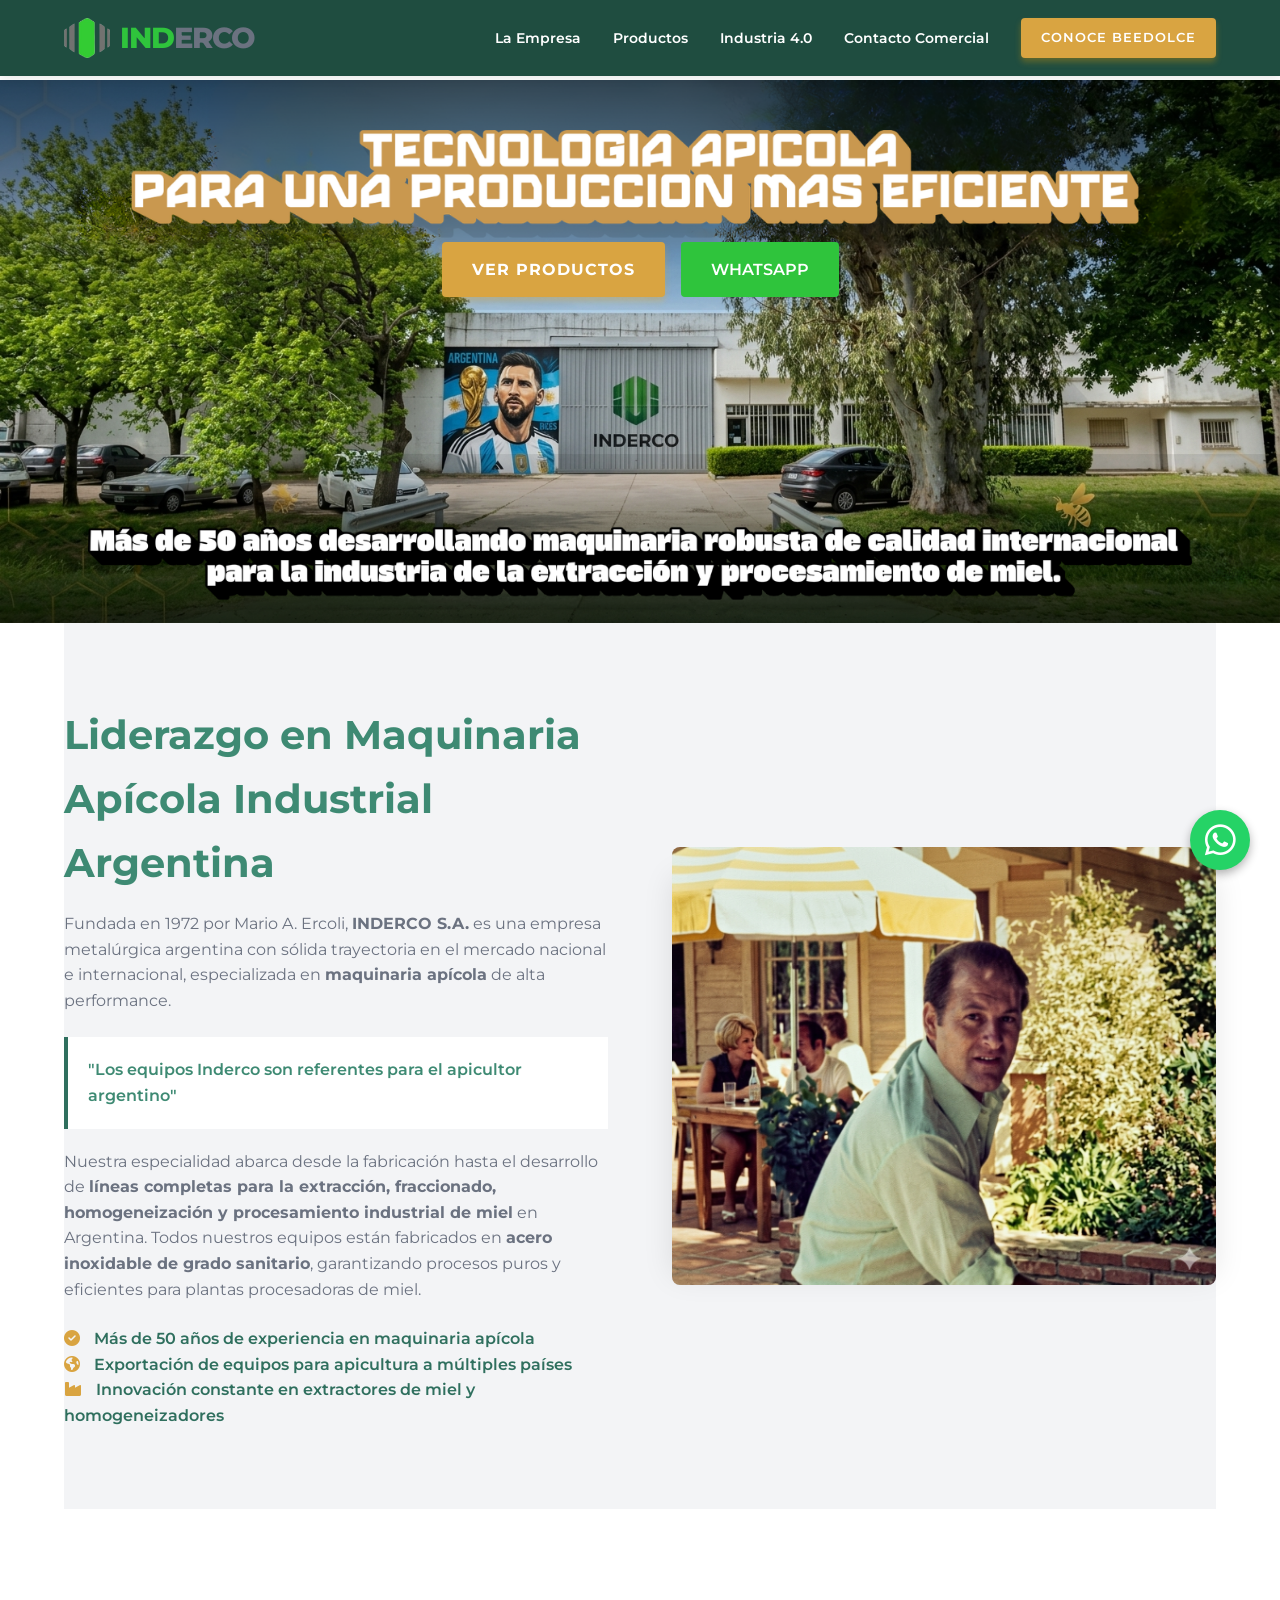
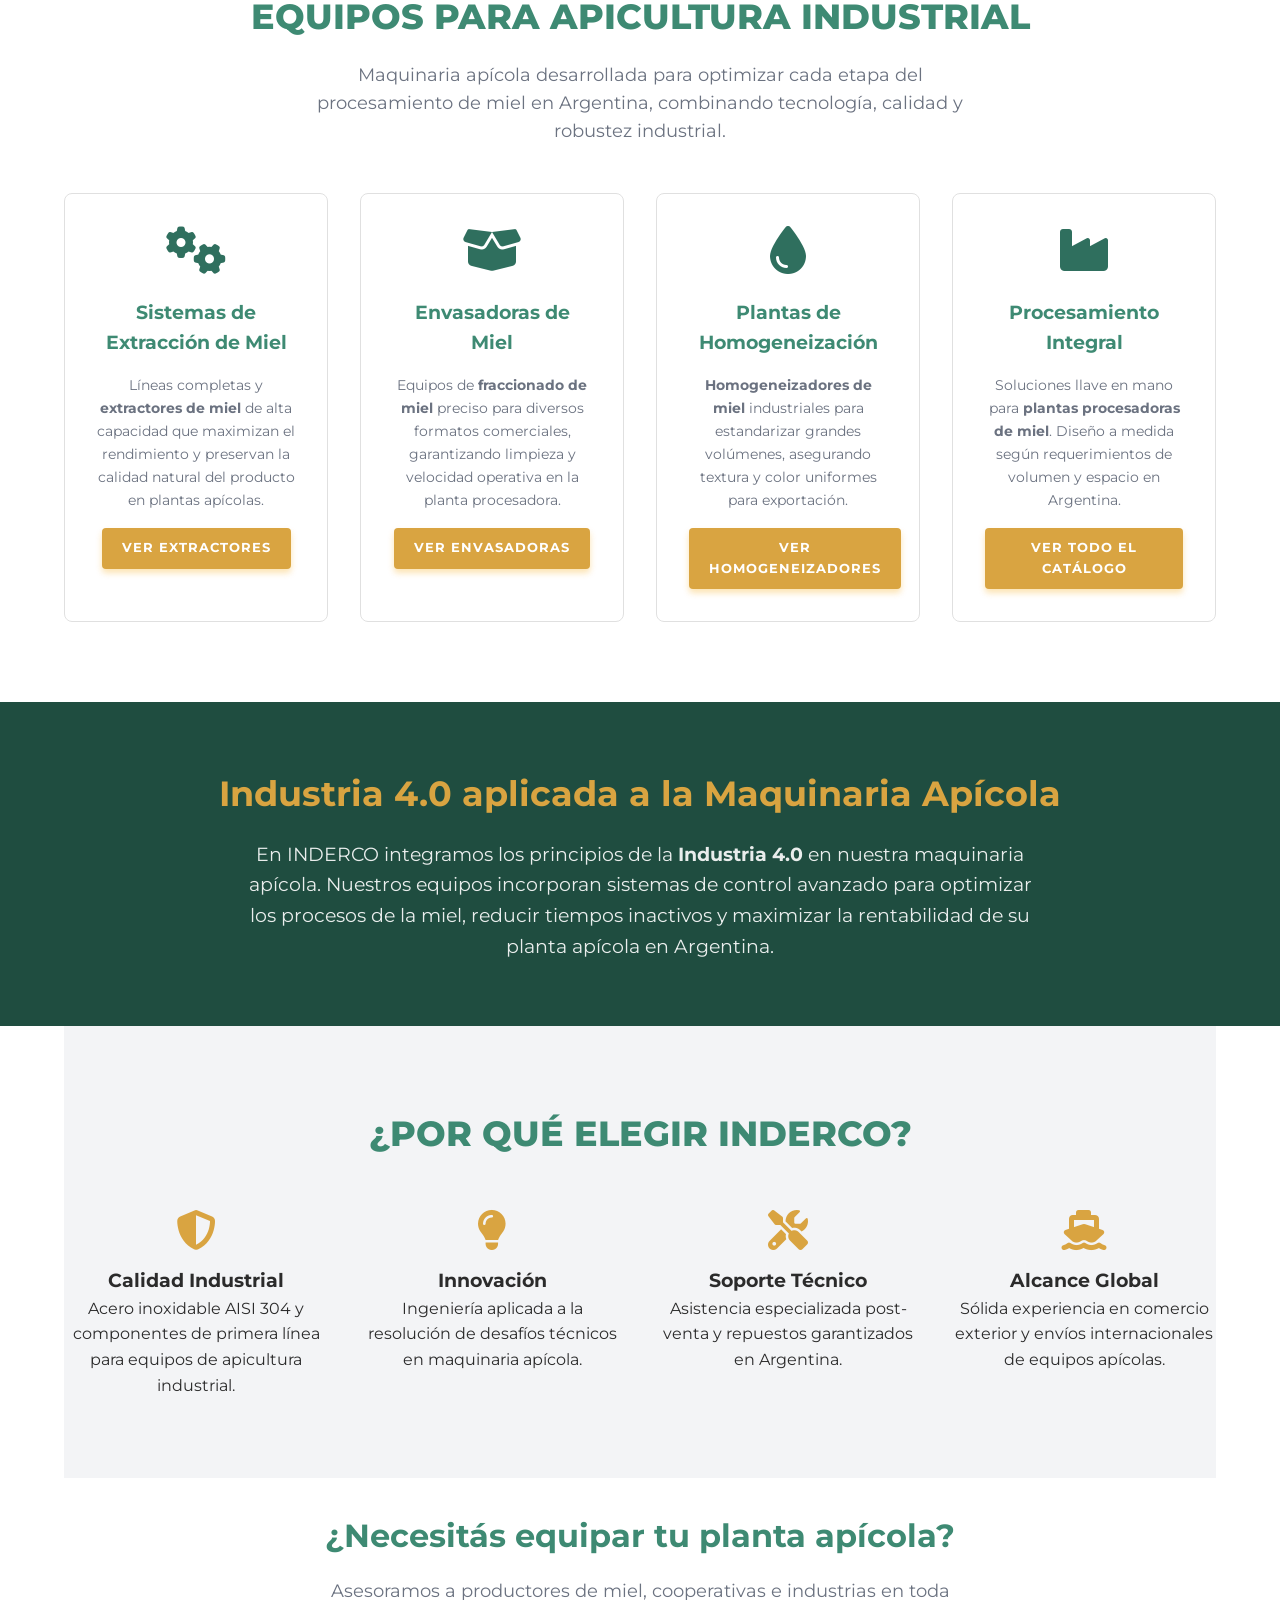
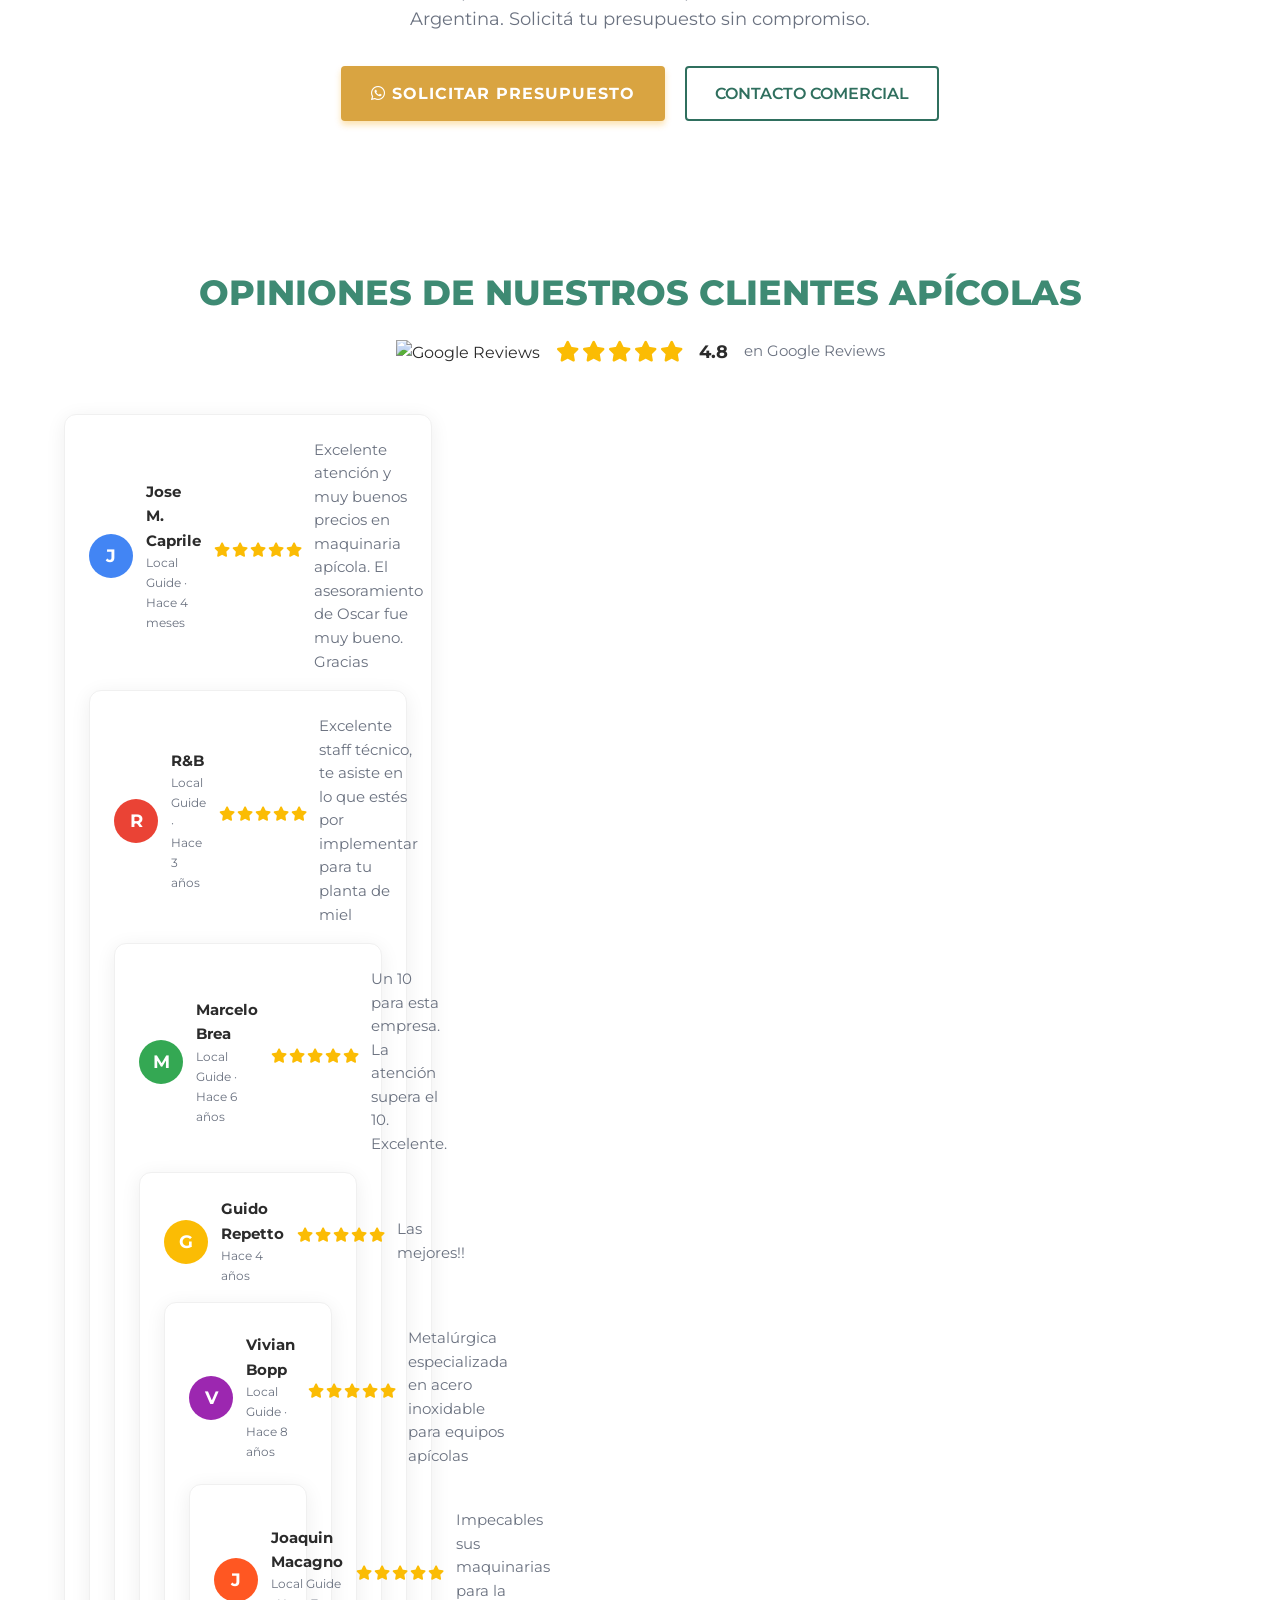
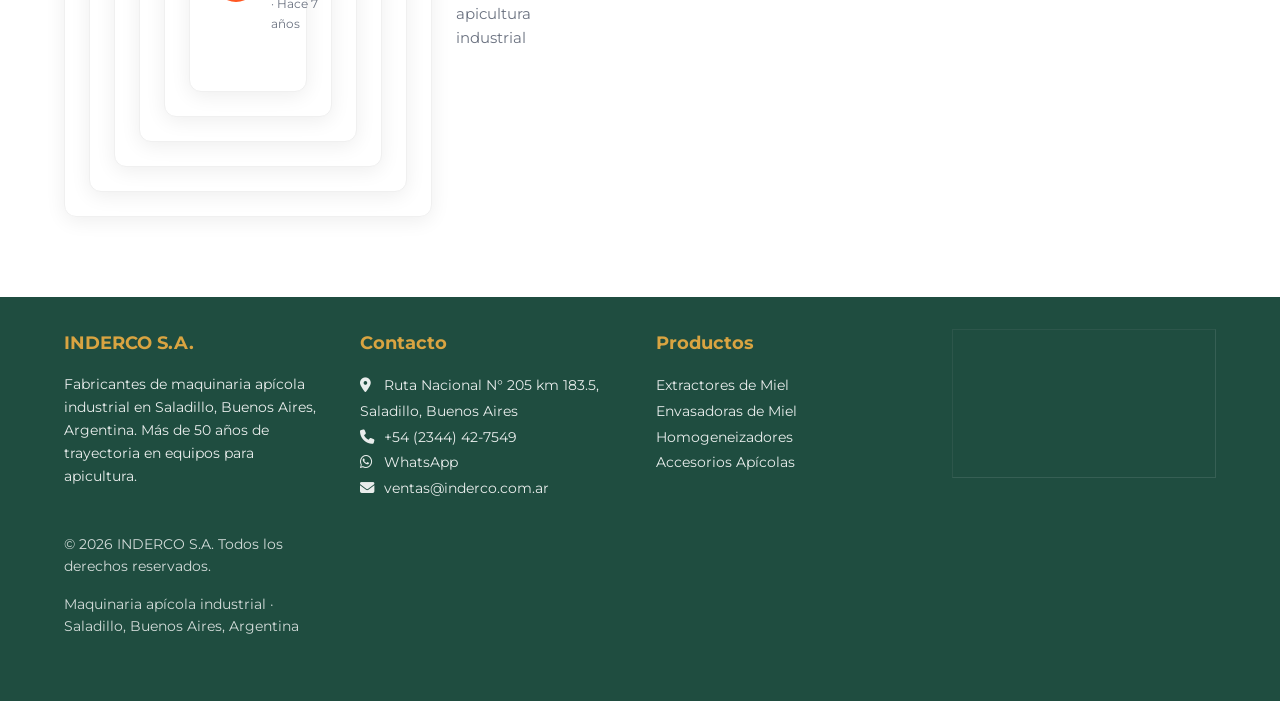
==== commit 16d6b672: "v11" ====
--- a/index.html
+++ b/index.html
@@ -1,37 +1,140 @@
 <!DOCTYPE html>
-<html lang="es">
+<html lang="es-AR">
 
 <head>
     <meta charset="UTF-8">
     <meta name="viewport" content="width=device-width, initial-scale=1.0">
-    <title>INDERCO S.A. | Tecnología Apícola Industrial</title>
+    <title>Maquinaria Apícola Industrial | INDERCO S.A. Argentina</title>
     <meta name="description"
-        content="INDERCO S.A. - Más de 50 años desarrollando maquinaria robusta y eficiente para la industria de la miel. Equipos referentes para el apicultor argentino.">
+        content="INDERCO S.A. - Más de 50 años fabricando maquinaria apícola industrial en Argentina. Extractores de miel, homogeneizadores, envasadoras y equipos para plantas procesadoras. ¡Solicitá presupuesto!">
     <meta name="keywords"
-        content="maquinaria apícola, extracción de miel, homogeneización, industria 4.0, apicultura, Inderco">
-
+        content="maquinaria apícola, extractores de miel, homogeneizadores de miel, equipos para apicultura industrial, envasadoras de miel, plantas procesadoras de miel, maquinaria apícola Argentina, INDERCO">
+    <meta name="robots" content="index, follow">
+    <meta name="author" content="INDERCO S.A.">
+    <meta name="geo.region" content="AR-B">
+    <meta name="geo.placename" content="Saladillo, Buenos Aires, Argentina">
+    <link rel="canonical" href="https://www.inderco.com.ar/index.html">
+    <meta property="og:title" content="Maquinaria Apícola Industrial | INDERCO S.A. Argentina">
+    <meta property="og:description"
+        content="Más de 50 años fabricando extractores de miel, homogeneizadores y equipos para apicultura industrial en Saladillo, Buenos Aires.">
+    <meta property="og:image" content="https://www.inderco.com.ar/img/hero.png">
+    <meta property="og:url" content="https://www.inderco.com.ar/index.html">
+    <meta property="og:type" content="website">
+    <meta property="og:locale" content="es_AR">
+    <meta name="twitter:card" content="summary_large_image">
+    <meta name="twitter:title" content="Maquinaria Apícola Industrial | INDERCO S.A. Argentina">
+    <meta name="twitter:description"
+        content="Extractores de miel, homogeneizadores y equipos para apicultura industrial. Calidad exportación desde Saladillo, Buenos Aires.">
+    <meta name="twitter:image" content="https://www.inderco.com.ar/img/hero.png">
     <link rel="preconnect" href="https://fonts.googleapis.com">
     <link rel="preconnect" href="https://fonts.gstatic.com" crossorigin>
+    <link rel="preconnect" href="https://cdnjs.cloudflare.com">
+    <link rel="dns-prefetch" href="https://unpkg.com">
     <link href="https://fonts.googleapis.com/css2?family=Montserrat:wght@300;400;600;700;800&display=swap"
         rel="stylesheet">
-
     <link rel="stylesheet" href="https://cdnjs.cloudflare.com/ajax/libs/font-awesome/6.4.0/css/all.min.css">
-
     <link rel="icon" type="image/png" href="img/ICON.png">
     <link rel="stylesheet" href="style.css">
     <link href="https://unpkg.com/aos@2.3.1/dist/aos.css" rel="stylesheet">
+    <script type="application/ld+json">
+        {
+            "@context": "https://schema.org",
+            "@graph": [{
+                    "@type": "Organization",
+                    "@id": "https://www.inderco.com.ar/#organization",
+                    "name": "INDERCO S.A.",
+                    "alternateName": "Industria Ercoli",
+                    "url": "https://www.inderco.com.ar",
+                    "logo": "https://www.inderco.com.ar/img/ICON.png",
+                    "description": "Fabricantes de maquinaria apícola industrial en Argentina desde 1972.",
+                    "foundingDate": "1972",
+                    "founder": {
+                        "@type": "Person",
+                        "name": "Mario A. Ercoli"
+                    },
+                    "areaServed": {
+                        "@type": "Country",
+                        "name": "Argentina"
+                    },
+                    "sameAs": ["https://wa.me/5492344427549"]
+                },
+                {
+                    "@type": "LocalBusiness",
+                    "@id": "https://www.inderco.com.ar/#localbusiness",
+                    "name": "INDERCO S.A.",
+                    "image": "https://www.inderco.com.ar/img/hero.png",
+                    "url": "https://www.inderco.com.ar",
+                    "telephone": "+5492344427549",
+                    "email": "ventas@inderco.com.ar",
+                    "priceRange": "$$",
+                    "address": {
+                        "@type": "PostalAddress",
+                        "streetAddress": "Ruta Nacional N° 205 km 183.5 S/N",
+                        "addressLocality": "Saladillo",
+                        "addressRegion": "Buenos Aires",
+                        "postalCode": "B7260",
+                        "addressCountry": "AR"
+                    },
+                    "geo": {
+                        "@type": "GeoCoordinates",
+                        "latitude": -35.6167,
+                        "longitude": -59.7833
+                    },
+                    "openingHoursSpecification": [{
+                            "@type": "OpeningHoursSpecification",
+                            "dayOfWeek": ["Monday", "Tuesday", "Wednesday", "Thursday", "Friday"],
+                            "opens": "08:00",
+                            "closes": "17:00"
+                        },
+                        {
+                            "@type": "OpeningHoursSpecification",
+                            "dayOfWeek": "Saturday",
+                            "opens": "08:00",
+                            "closes": "12:00"
+                        }
+                    ],
+                    "aggregateRating": {
+                        "@type": "AggregateRating",
+                        "ratingValue": "4.8",
+                        "reviewCount": "120"
+                    }
+                },
+                {
+                    "@type": "WebSite",
+                    "@id": "https://www.inderco.com.ar/#website",
+                    "url": "https://www.inderco.com.ar",
+                    "name": "INDERCO S.A. - Maquinaria Apícola Industrial",
+                    "publisher": {
+                        "@id": "https://www.inderco.com.ar/#organization"
+                    }
+                }
+            ]
+        }
+    </script>
+    <style>
+        .sr-only {
+            position: absolute;
+            width: 1px;
+            height: 1px;
+            padding: 0;
+            margin: -1px;
+            overflow: hidden;
+            clip: rect(0, 0, 0, 0);
+            white-space: nowrap;
+            border: 0
+        }
+    </style>
 </head>
 
 <body>
-
     <header class="cabecera" id="cabecera">
-        <nav class="nav-contenedor">
-            <a href="#" class="logo">
-                <img src="img/ICON.png" alt="INDERCO Logo" style="height: 40px; width: auto; margin-right: 10px;">
-                <span !important style=" color: #2fc43c;">IND</span> <span !important style=" color: #6B7280;">
-                    ERCO</span>
+        <nav class="nav-contenedor" aria-label="Navegación principal">
+            <a href="index.html" class="logo" aria-label="INDERCO S.A. Inicio">
+                <img src="img/ICON.png" alt="Logo INDERCO S.A. Maquinaria Apícola Argentina"
+                    style="height:40px;width:auto;margin-right:10px;">
+                <span style="color:#2fc43c;">IND</span><span style="color:#6B7280;">ERCO</span>
             </a>
-            <div class="menu-toggle" id="menu-toggle">&#9776;</div>
+            <div class="menu-toggle" id="menu-toggle" aria-label="Abrir menú" role="button" tabindex="0">&#9776;</div>
             <ul class="menu-navegacion" id="menu-navegacion">
                 <li><a href="#nosotros">La Empresa</a></li>
                 <li class="dropdown">
@@ -46,284 +149,341 @@
                 <li><a href="#industria40">Industria 4.0</a></li>
                 <li><a href="contacto.html">Contacto Comercial</a></li>
                 <li><a href="https://fakundobassi.github.io/beedolce/" class="btn-principal"
-                        style="padding: 10px 20px; font-size: 0.8rem; ">Conoce BeeDolce</a></li>
+                        style="padding:10px 20px;font-size:0.8rem;">Conoce BeeDolce</a></li>
             </ul>
         </nav>
     </header>
 
-    <section style="position: relative; margin-top: 80px;" data-aos="fade-in">
-        <picture>
-            <source media="(max-width: 768px)" srcset="img/heroresponsive.png">
-            <img src="img/hero.png" alt="INDERCO Hero" style="width: 100%; display: block; height: auto;">
-        </picture>
-        <div class="hero-botones"
-            style="position: absolute; bottom: 60%; left: 0; width: 100%; display: flex; gap: 1rem; justify-content: center; flex-wrap: wrap;">
-            <a href="productos.html" class="btn-principal">Ver Productos</a>
-            <a href="https://wa.me/542344427549" class="btn-secundario btn-verde">whatsApp</a>
-        </div>
-    </section>
-
-    <section class="nosotros contenedor" id="nosotros" data-aos="fade-up">
-        <div class="grid-nosotros">
-            <div class="texto-nosotros">
-                <h2>Liderazgo en Tecnología Apícola</h2>
-                <p>Fundada en 1972 por Mario A. Ercoli, <strong>INDERCO S.A.</strong> es una empresa metalúrgica
-                    argentina con una sólida trayectoria en el mercado nacional e internacional.</p>
-                <div class="destacado-historia">
-                    "Los equipos Inderco son referentes para el apicultor argentino"
-                </div>
-                <p>Nuestra especialidad abarca desde la fabricación hasta el desarrollo de líneas completas para la
-                    extracción, fraccionado, homogeneización y procesamiento industrial de miel. Todos nuestros equipos
-                    están fabricados en <strong>acero inoxidable de grado sanitario</strong>, garantizando procesos
-                    puros y eficientes.</p>
-                <ul class="lista-nosotros">
-                    <li><i class="fas fa-check-circle"></i> Más de 50 años de experiencia</li>
-                    <li><i class="fas fa-globe-americas"></i> Exportación a múltiples países</li>
-                    <li><i class="fas fa-industry"></i> Innovación y desarrollo constante</li>
-                </ul>
+    <main>
+        <!-- HERO -->
+        <section style="position:relative;margin-top:80px;" data-aos="fade-in">
+            <h1 class="sr-only">Maquinaria Apícola Industrial en Argentina - Extractores de Miel y Equipos para
+                Apicultura</h1>
+            <picture>
+                <source media="(max-width:768px)" srcset="img/heroresponsive.png">
+                <img src="img/hero.png"
+                    alt="INDERCO S.A. - Fabricantes de maquinaria apícola industrial en Saladillo, Buenos Aires, Argentina"
+                    style="width:100%;display:block;height:auto;" width="1920" height="600" loading="eager">
+            </picture>
+            <div class="hero-botones"
+                style="position:absolute;bottom:60%;left:0;width:100%;display:flex;gap:1rem;justify-content:center;flex-wrap:wrap;">
+                <a href="productos.html" class="btn-principal">Ver Productos</a>
+                <a href="https://wa.me/5492344427549" class="btn-secundario btn-verde"
+                    aria-label="Contactar por WhatsApp">WhatsApp</a>
             </div>
-            <div class="imagen-nosotros">
-                <img src="img/ercoli.png" alt="Mario A. Ercoli, fundador de INDERCO S.A."
-                    style="width: 100%; height: auto; border-radius: 8px;">
+        </section>
+
+        <!-- NOSOTROS -->
+        <section class="nosotros contenedor" id="nosotros" data-aos="fade-up">
+            <div class="grid-nosotros">
+                <div class="texto-nosotros">
+                    <h2>Liderazgo en Maquinaria Apícola Industrial Argentina</h2>
+                    <p>Fundada en 1972 por Mario A. Ercoli, <strong>INDERCO S.A.</strong> es una empresa metalúrgica
+                        argentina con sólida trayectoria en el mercado nacional e internacional, especializada en
+                        <strong>maquinaria apícola</strong> de alta performance.</p>
+                    <div class="destacado-historia">"Los equipos Inderco son referentes para el apicultor argentino"
+                    </div>
+                    <p>Nuestra especialidad abarca desde la fabricación hasta el desarrollo de <strong>líneas completas
+                            para la extracción, fraccionado, homogeneización y procesamiento industrial de miel</strong>
+                        en Argentina. Todos nuestros equipos están fabricados en <strong>acero inoxidable de grado
+                            sanitario</strong>, garantizando procesos puros y eficientes para plantas procesadoras de
+                        miel.</p>
+                    <ul class="lista-nosotros">
+                        <li><i class="fas fa-check-circle"></i> Más de 50 años de experiencia en maquinaria apícola</li>
+                        <li><i class="fas fa-globe-americas"></i> Exportación de equipos para apicultura a múltiples
+                            países</li>
+                        <li><i class="fas fa-industry"></i> Innovación constante en extractores de miel y
+                            homogeneizadores</li>
+                    </ul>
+                </div>
+                <div class="imagen-nosotros">
+                    <img src="img/ercoli.png"
+                        alt="Mario A. Ercoli, fundador de INDERCO S.A., pionero en maquinaria apícola industrial en Argentina"
+                        style="width:100%;height:auto;border-radius:8px;" width="600" height="400" loading="lazy">
+                </div>
+        </section>
+
+        <!-- SOLUCIONES -->
+        <section class="contenedor" id="soluciones" data-aos="fade-up">
+            <h2 class="titulo-seccion">Equipos para Apicultura Industrial</h2>
+            <p class="subtitulo-seccion">Maquinaria apícola desarrollada para optimizar cada etapa del procesamiento de
+                miel en Argentina, combinando tecnología, calidad y robustez industrial.</p>
+            <div class="grid-productos">
+                <div class="tarjeta-producto">
+                    <i class="fas fa-cogs icono-producto"></i>
+                    <h3>Sistemas de Extracción de Miel</h3>
+                    <p>Líneas completas y <strong>extractores de miel</strong> de alta capacidad que maximizan el
+                        rendimiento y preservan la calidad natural del producto en plantas apícolas.</p>
+                    <a href="extraccion.html" class="btn-principal"
+                        style="margin-top:1rem;padding:10px 20px;font-size:0.8rem;">Ver Extractores</a>
+                </div>
+                <div class="tarjeta-producto">
+                    <i class="fas fa-box-open icono-producto"></i>
+                    <h3>Envasadoras de Miel</h3>
+                    <p>Equipos de <strong>fraccionado de miel</strong> preciso para diversos formatos comerciales,
+                        garantizando limpieza y velocidad operativa en la planta procesadora.</p>
+                    <a href="fraccionado.html" class="btn-principal"
+                        style="margin-top:1rem;padding:10px 20px;font-size:0.8rem;">Ver Envasadoras</a>
+                </div>
+                <div class="tarjeta-producto">
+                    <i class="fas fa-tint icono-producto"></i>
+                    <h3>Plantas de Homogeneización</h3>
+                    <p><strong>Homogeneizadores de miel</strong> industriales para estandarizar grandes volúmenes,
+                        asegurando textura y color uniformes para exportación.</p>
+                    <a href="homogenizado.html" class="btn-principal"
+                        style="margin-top:1rem;padding:10px 20px;font-size:0.8rem;">Ver Homogeneizadores</a>
+                </div>
+                <div class="tarjeta-producto">
+                    <i class="fas fa-industry icono-producto"></i>
+                    <h3>Procesamiento Integral</h3>
+                    <p>Soluciones llave en mano para <strong>plantas procesadoras de miel</strong>. Diseño a medida
+                        según requerimientos de volumen y espacio en Argentina.</p>
+                    <a href="productos.html" class="btn-principal"
+                        style="margin-top:1rem;padding:10px 20px;font-size:0.8rem;">Ver Todo el Catálogo</a>
+                </div>
+        </section>
+
+        <!-- INDUSTRIA 4.0 -->
+        <section class="industria-40" id="industria40" data-aos="fade-left">
+            <div class="contenedor cont-industria">
+                <h2>Industria 4.0 aplicada a la Maquinaria Apícola</h2>
+                <p>En INDERCO integramos los principios de la <strong>Industria 4.0</strong> en nuestra maquinaria
+                    apícola. Nuestros equipos incorporan sistemas de control avanzado para optimizar los procesos de la
+                    miel, reducir tiempos inactivos y maximizar la rentabilidad de su planta apícola en Argentina.</p>
             </div>
-        </div>
-    </section>
-
-    <section class="contenedor" id="soluciones" data-aos="fade-up">
-        <h2 class="titulo-seccion">Nuestras Soluciones</h2>
-        <p class="subtitulo-seccion">Maquinaria desarrollada para optimizar cada etapa del procesamiento apícola,
-            combinando tecnología, calidad y robustez.</p>
-
-        <div class="grid-productos">
-            <div class="tarjeta-producto">
-                <i class="fas fa-cogs icono-producto"></i>
-                <h3>Sistemas de Extracción</h3>
-                <p>Líneas completas y extractores de alta capacidad que maximizan el rendimiento y preservan la calidad
-                    natural de la miel.</p>
+        </section>
+
+        <!-- DIFERENCIALES -->
+        <section class="seccion-diferenciales contenedor" data-aos="fade-up">
+            <h2 class="titulo-seccion">¿Por qué elegir INDERCO?</h2>
+            <div class="grid-diferenciales">
+                <div class="item-diferencial">
+                    <i class="fas fa-shield-alt"></i>
+                    <h3>Calidad Industrial</h3>
+                    <p>Acero inoxidable AISI 304 y componentes de primera línea para equipos de apicultura industrial.
+                    </p>
+                </div>
+                <div class="item-diferencial">
+                    <i class="fas fa-lightbulb"></i>
+                    <h3>Innovación</h3>
+                    <p>Ingeniería aplicada a la resolución de desafíos técnicos en maquinaria apícola.</p>
+                </div>
+                <div class="item-diferencial">
+                    <i class="fas fa-tools"></i>
+                    <h3>Soporte Técnico</h3>
+                    <p>Asistencia especializada post-venta y repuestos garantizados en Argentina.</p>
+                </div>
+                <div class="item-diferencial">
+                    <i class="fas fa-ship"></i>
+                    <h3>Alcance Global</h3>
+                    <p>Sólida experiencia en comercio exterior y envíos internacionales de equipos apícolas.</p>
+                </div>
+        </section>
+
+        <!-- CTA -->
+        <section class="contenedor" style="text-align:center;padding-top:2rem;padding-bottom:4rem;" data-aos="fade-up">
+            <h2 style="font-size:2rem;color:var(--color-secundario);margin-bottom:1rem;">¿Necesitás equipar tu planta
+                apícola?</h2>
+            <p style="color:var(--color-texto-claro);max-width:700px;margin:0 auto 2rem;font-size:1.1rem;">Asesoramos a
+                productores de miel, cooperativas e industrias en toda Argentina. Solicitá tu presupuesto sin
+                compromiso.</p>
+            <a href="https://wa.me/5492344427549?text=Hola,%20quiero%20solicitar%20un%20presupuesto%20para%20maquinaria%20apícola%20industrial."
+                class="btn-principal" style="margin-right:1rem;"><i class="fab fa-whatsapp"></i> Solicitar
+                Presupuesto</a>
+            <a href="contacto.html" class="btn-secundario">Contacto Comercial</a>
+        </section>
+
+        <!-- RESEÑAS -->
+        <section class="contenedor" id="contacto" data-aos="fade-up">
+            <h2 class="titulo-seccion">Opiniones de nuestros clientes apícolas</h2>
+            <div style="display:flex;align-items:center;justify-content:center;gap:1rem;margin-bottom:3rem;">
+                <img src="https://www.google.com/images/branding/googlelogo/2x/googlelogo_color_92x30dp.png"
+                    alt="Google Reviews" style="height:24px;width:auto;">
+                <div style="display:flex;gap:3px;">
+                    <i class="fas fa-star" style="color:#FBBC04;font-size:1.3rem;"></i>
+                    <i class="fas fa-star" style="color:#FBBC04;font-size:1.3rem;"></i>
+                    <i class="fas fa-star" style="color:#FBBC04;font-size:1.3rem;"></i>
+                    <i class="fas fa-star" style="color:#FBBC04;font-size:1.3rem;"></i>
+                    <i class="fas fa-star" style="color:#FBBC04;font-size:1.3rem;"></i>
+                </div>
+                <span style="font-weight:700;font-size:1.1rem;color:var(--color-texto);">4.8</span>
+                <span style="color:var(--color-texto-claro);font-size:0.95rem;">en Google Reviews</span>
             </div>
-            <div class="tarjeta-producto">
-                <i class="fas fa-box-open icono-producto"></i>
-                <h3>Envasadoras</h3>
-                <p>Equipos de fraccionamiento preciso para diversos formatos comerciales, garantizando limpieza y
-                    velocidad operativa.</p>
-            </div>
-            <div class="tarjeta-producto">
-                <i class="fas fa-tint icono-producto"></i>
-                <h3>Plantas de Homogeneización</h3>
-                <p>Sistemas industriales para estandarizar grandes volúmenes de miel, asegurando textura y color
-                    uniformes para exportación.</p>
-            </div>
-            <div class="tarjeta-producto">
-                <i class="fas fa-industry icono-producto"></i>
-                <h3>Procesamiento Integral</h3>
-                <p>Soluciones llave en mano para plantas procesadoras. Diseño a medida según requerimientos de volumen y
-                    espacio.</p>
-            </div>
-        </div>
-    </section>
-
-    <section class="industria-40" id="industria40" data-aos="fade-left">
-        <div class="contenedor cont-industria">
-            <h2>Nos actualizamos para mejorar la productividad y eficiencia</h2>
-            <p>En INDERCO integramos los principios de la Industria 4.0. Nuestra maquinaria incorpora sistemas de
-                control avanzado para optimizar los procesos de la miel, reducir tiempos inactivos y maximizar la
-                rentabilidad de su planta apícola.</p>
-        </div>
-    </section>
-
-    <section class="seccion-diferenciales contenedor" data-aos="fade-up">
-        <h2 class="titulo-seccion">¿Por qué elegir INDERCO?</h2>
-        <div class="grid-diferenciales">
-            <div class="item-diferencial">
-                <i class="fas fa-shield-alt"></i>
-                <h4>Calidad Industrial</h4>
-                <p>Acero inoxidable y componentes de primera línea.</p>
-            </div>
-            <div class="item-diferencial">
-                <i class="fas fa-lightbulb"></i>
-                <h4>Innovación</h4>
-                <p>Ingeniería aplicada a la resolución de desafíos técnicos.</p>
-            </div>
-            <div class="item-diferencial">
-                <i class="fas fa-tools"></i>
-                <h4>Soporte Técnico</h4>
-                <p>Asistencia especializada post-venta y repuestos garantizados.</p>
-            </div>
-            <div class="item-diferencial">
-                <i class="fas fa-ship"></i>
-                <h4>Alcance Global</h4>
-                <p>Sólida experiencia en comercio exterior y envíos internacionales.</p>
-            </div>
-        </div>
-    </section>
-
-    <section class="contenedor" id="contacto" data-aos="fade-up">
-        <h2 class="titulo-seccion">Lo que dicen nuestros clientes</h2>
-        <div style="display: flex; align-items: center; justify-content: center; gap: 1rem; margin-bottom: 3rem;">
-            <img src="https://www.google.com/images/branding/googlelogo/2x/googlelogo_color_92x30dp.png" alt="Google"
-                style="height: 24px; width: auto;">
-            <div style="display: flex; gap: 3px;">
-                <i class="fas fa-star" style="color: #FBBC04; font-size: 1.3rem;"></i>
-                <i class="fas fa-star" style="color: #FBBC04; font-size: 1.3rem;"></i>
-                <i class="fas fa-star" style="color: #FBBC04; font-size: 1.3rem;"></i>
-                <i class="fas fa-star" style="color: #FBBC04; font-size: 1.3rem;"></i>
-                <i class="fas fa-star" style="color: #FBBC04; font-size: 1.3rem;"></i>
-            </div>
-            <span style="font-weight: 700; font-size: 1.1rem; color: var(--color-texto);">4.8</span>
-            <span style="color: var(--color-texto-claro); font-size: 0.95rem;">en Google Reviews</span>
-        </div>
-
-        <div style="display: grid; grid-template-columns: repeat(auto-fill, minmax(300px, 1fr)); gap: 1.5rem;">
-
-            <!-- Reseña 1 -->
-            <div class="tarjeta-resena">
-                <div style="display: flex; align-items: center; gap: 0.8rem; margin-bottom: 1rem;">
-                    <div
-                        style="width: 44px; height: 44px; border-radius: 50%; background: #4285F4; display: flex; align-items: center; justify-content: center; color: white; font-weight: 700; font-size: 1.1rem; flex-shrink: 0;">
-                        J</div>
-                    <div>
-                        <p style="font-weight: 700; font-size: 0.95rem; margin: 0; color: var(--color-texto);">Jose M.
-                            Caprile</p>
-                        <p style="font-size: 0.78rem; color: var(--color-texto-claro); margin: 0;">Local Guide · Hace 4
-                            meses</p>
+            <div style="display:grid;grid-template-columns:repeat(auto-fill,minmax(300px,1fr));gap:1.5rem;">
+                <div class="tarjeta-resena">
+                    <div style="display:flex;align-items:center;gap:0.8rem;margin-bottom:1rem;">
+                        <div
+                            style="width:44px;height:44px;border-radius:50%;background:#4285F4;display:flex;align-items:center;justify-content:center;color:white;font-weight:700;font-size:1.1rem;flex-shrink:0;">
+                            J</div>
+                        <div>
+                            <p style="font-weight:700;font-size:0.95rem;margin:0;color:var(--color-texto);">Jose M.
+                                Caprile</p>
+                            <p style="font-size:0.78rem;color:var(--color-texto-claro);margin:0;">Local Guide · Hace 4
+                                meses</p>
+                        </div>
+                        <div style="display:flex;gap:2px;margin-bottom:0.8rem;">
+                            <i class="fas fa-star" style="color:#FBBC04;font-size:0.9rem;"></i><i class="fas fa-star"
+                                style="color:#FBBC04;font-size:0.9rem;"></i><i class="fas fa-star"
+                                style="color:#FBBC04;font-size:0.9rem;"></i><i class="fas fa-star"
+                                style="color:#FBBC04;font-size:0.9rem;"></i><i class="fas fa-star"
+                                style="color:#FBBC04;font-size:0.9rem;"></i>
+                        </div>
+                        <p style="color:var(--color-texto-claro);font-size:0.92rem;line-height:1.6;margin:0;">Excelente
+                            atención y muy buenos precios en maquinaria apícola. El asesoramiento de Oscar fue muy
+                            bueno. Gracias</p>
                     </div>
-                </div>
-                <div style="display: flex; gap: 2px; margin-bottom: 0.8rem;">
-                    <i class="fas fa-star" style="color: #FBBC04; font-size: 0.9rem;"></i>
-                    <i class="fas fa-star" style="color: #FBBC04; font-size: 0.9rem;"></i>
-                    <i class="fas fa-star" style="color: #FBBC04; font-size: 0.9rem;"></i>
-                    <i class="fas fa-star" style="color: #FBBC04; font-size: 0.9rem;"></i>
-                    <i class="fas fa-star" style="color: #FBBC04; font-size: 0.9rem;"></i>
-                </div>
-                <p style="color: var(--color-texto-claro); font-size: 0.92rem; line-height: 1.6; margin: 0;">Excelente
-                    atención y muy buenos precios. El asesoramiento de Oscar fue muy bueno. Gracias</p>
-            </div>
-
-            <!-- Reseña 2 -->
-            <div class="tarjeta-resena">
-                <div style="display: flex; align-items: center; gap: 0.8rem; margin-bottom: 1rem;">
-                    <div
-                        style="width: 44px; height: 44px; border-radius: 50%; background: #EA4335; display: flex; align-items: center; justify-content: center; color: white; font-weight: 700; font-size: 1.1rem; flex-shrink: 0;">
-                        R</div>
-                    <div>
-                        <p style="font-weight: 700; font-size: 0.95rem; margin: 0; color: var(--color-texto);">R&B</p>
-                        <p style="font-size: 0.78rem; color: var(--color-texto-claro); margin: 0;">Local Guide · Hace 3
-                            años</p>
-                    </div>
-                </div>
-                <div style="display: flex; gap: 2px; margin-bottom: 0.8rem;">
-                    <i class="fas fa-star" style="color: #FBBC04; font-size: 0.9rem;"></i>
-                    <i class="fas fa-star" style="color: #FBBC04; font-size: 0.9rem;"></i>
-                    <i class="fas fa-star" style="color: #FBBC04; font-size: 0.9rem;"></i>
-                    <i class="fas fa-star" style="color: #FBBC04; font-size: 0.9rem;"></i>
-                    <i class="fas fa-star" style="color: #FBBC04; font-size: 0.9rem;"></i>
-                </div>
-                <p style="color: var(--color-texto-claro); font-size: 0.92rem; line-height: 1.6; margin: 0;">Excelente
-                    staff técnico, te asiste en lo que estés por implementar</p>
-            </div>
-
-            <!-- Reseña 3 -->
-            <div class="tarjeta-resena">
-                <div style="display: flex; align-items: center; gap: 0.8rem; margin-bottom: 1rem;">
-                    <div
-                        style="width: 44px; height: 44px; border-radius: 50%; background: #34A853; display: flex; align-items: center; justify-content: center; color: white; font-weight: 700; font-size: 1.1rem; flex-shrink: 0;">
-                        M</div>
-                    <div>
-                        <p style="font-weight: 700; font-size: 0.95rem; margin: 0; color: var(--color-texto);">Marcelo
-                            Brea</p>
-                        <p style="font-size: 0.78rem; color: var(--color-texto-claro); margin: 0;">Local Guide · Hace 6
-                            años</p>
-                    </div>
-                </div>
-                <div style="display: flex; gap: 2px; margin-bottom: 0.8rem;">
-                    <i class="fas fa-star" style="color: #FBBC04; font-size: 0.9rem;"></i>
-                    <i class="fas fa-star" style="color: #FBBC04; font-size: 0.9rem;"></i>
-                    <i class="fas fa-star" style="color: #FBBC04; font-size: 0.9rem;"></i>
-                    <i class="fas fa-star" style="color: #FBBC04; font-size: 0.9rem;"></i>
-                    <i class="fas fa-star" style="color: #FBBC04; font-size: 0.9rem;"></i>
-                </div>
-                <p style="color: var(--color-texto-claro); font-size: 0.92rem; line-height: 1.6; margin: 0;">Un 10 para
-                    esta empresa. La atención supera el 10. Excelente.</p>
-            </div>
-
-            <!-- Reseña 4 -->
-            <div class="tarjeta-resena">
-                <div style="display: flex; align-items: center; gap: 0.8rem; margin-bottom: 1rem;">
-                    <div
-                        style="width: 44px; height: 44px; border-radius: 50%; background: #FBBC04; display: flex; align-items: center; justify-content: center; color: white; font-weight: 700; font-size: 1.1rem; flex-shrink: 0;">
-                        G</div>
-                    <div>
-                        <p style="font-weight: 700; font-size: 0.95rem; margin: 0; color: var(--color-texto);">Guido
-                            Repetto</p>
-                        <p style="font-size: 0.78rem; color: var(--color-texto-claro); margin: 0;">Hace 4 años</p>
-                    </div>
-                </div>
-                <div style="display: flex; gap: 2px; margin-bottom: 0.8rem;">
-                    <i class="fas fa-star" style="color: #FBBC04; font-size: 0.9rem;"></i>
-                    <i class="fas fa-star" style="color: #FBBC04; font-size: 0.9rem;"></i>
-                    <i class="fas fa-star" style="color: #FBBC04; font-size: 0.9rem;"></i>
-                    <i class="fas fa-star" style="color: #FBBC04; font-size: 0.9rem;"></i>
-                    <i class="fas fa-star" style="color: #FBBC04; font-size: 0.9rem;"></i>
-                </div>
-                <p style="color: var(--color-texto-claro); font-size: 0.92rem; line-height: 1.6; margin: 0;">Las
-                    mejores!!</p>
-            </div>
-
-            <!-- Reseña 5 -->
-            <div class="tarjeta-resena">
-                <div style="display: flex; align-items: center; gap: 0.8rem; margin-bottom: 1rem;">
-                    <div
-                        style="width: 44px; height: 44px; border-radius: 50%; background: #9C27B0; display: flex; align-items: center; justify-content: center; color: white; font-weight: 700; font-size: 1.1rem; flex-shrink: 0;">
-                        V</div>
-                    <div>
-                        <p style="font-weight: 700; font-size: 0.95rem; margin: 0; color: var(--color-texto);">Vivian
-                            Bopp</p>
-                        <p style="font-size: 0.78rem; color: var(--color-texto-claro); margin: 0;">Local Guide · Hace 8
-                            años</p>
-                    </div>
-                </div>
-                <div style="display: flex; gap: 2px; margin-bottom: 0.8rem;">
-                    <i class="fas fa-star" style="color: #FBBC04; font-size: 0.9rem;"></i>
-                    <i class="fas fa-star" style="color: #FBBC04; font-size: 0.9rem;"></i>
-                    <i class="fas fa-star" style="color: #FBBC04; font-size: 0.9rem;"></i>
-                    <i class="fas fa-star" style="color: #FBBC04; font-size: 0.9rem;"></i>
-                    <i class="fas fa-star" style="color: #FBBC04; font-size: 0.9rem;"></i>
-                </div>
-                <p style="color: var(--color-texto-claro); font-size: 0.92rem; line-height: 1.6; margin: 0;">Metalúrgica
-                    especializada en acero inoxidable</p>
-            </div>
-
-            <!-- Reseña 6 -->
-            <div class="tarjeta-resena">
-                <div style="display: flex; align-items: center; gap: 0.8rem; margin-bottom: 1rem;">
-                    <div
-                        style="width: 44px; height: 44px; border-radius: 50%; background: #FF5722; display: flex; align-items: center; justify-content: center; color: white; font-weight: 700; font-size: 1.1rem; flex-shrink: 0;">
-                        J</div>
-                    <div>
-                        <p style="font-weight: 700; font-size: 0.95rem; margin: 0; color: var(--color-texto);">Joaquin
-                            Macagno</p>
-                        <p style="font-size: 0.78rem; color: var(--color-texto-claro); margin: 0;">Local Guide · Hace 7
-                            años</p>
-                    </div>
-                </div>
-                <div style="display: flex; gap: 2px; margin-bottom: 0.8rem;">
-                    <i class="fas fa-star" style="color: #FBBC04; font-size: 0.9rem;"></i>
-                    <i class="fas fa-star" style="color: #FBBC04; font-size: 0.9rem;"></i>
-                    <i class="fas fa-star" style="color: #FBBC04; font-size: 0.9rem;"></i>
-                    <i class="fas fa-star" style="color: #FBBC04; font-size: 0.9rem;"></i>
-                    <i class="fas fa-star" style="color: #FBBC04; font-size: 0.9rem;"></i>
-                </div>
-                <p style="color: var(--color-texto-claro); font-size: 0.92rem; line-height: 1.6; margin: 0;">Impecables
-                    sus maquinarias</p>
-            </div>
-
-        </div>
-    </section>
+                    <div class="tarjeta-resena">
+                        <div style="display:flex;align-items:center;gap:0.8rem;margin-bottom:1rem;">
+                            <div
+                                style="width:44px;height:44px;border-radius:50%;background:#EA4335;display:flex;align-items:center;justify-content:center;color:white;font-weight:700;font-size:1.1rem;flex-shrink:0;">
+                                R</div>
+                            <div>
+                                <p style="font-weight:700;font-size:0.95rem;margin:0;color:var(--color-texto);">R&B</p>
+                                <p style="font-size:0.78rem;color:var(--color-texto-claro);margin:0;">Local Guide · Hace
+                                    3 años</p>
+                            </div>
+                            <div style="display:flex;gap:2px;margin-bottom:0.8rem;">
+                                <i class="fas fa-star" style="color:#FBBC04;font-size:0.9rem;"></i><i
+                                    class="fas fa-star" style="color:#FBBC04;font-size:0.9rem;"></i><i
+                                    class="fas fa-star" style="color:#FBBC04;font-size:0.9rem;"></i><i
+                                    class="fas fa-star" style="color:#FBBC04;font-size:0.9rem;"></i><i
+                                    class="fas fa-star" style="color:#FBBC04;font-size:0.9rem;"></i>
+                            </div>
+                            <p style="color:var(--color-texto-claro);font-size:0.92rem;line-height:1.6;margin:0;">
+                                Excelente staff técnico, te asiste en lo que estés por implementar para tu planta de
+                                miel</p>
+                        </div>
+                        <div class="tarjeta-resena">
+                            <div style="display:flex;align-items:center;gap:0.8rem;margin-bottom:1rem;">
+                                <div
+                                    style="width:44px;height:44px;border-radius:50%;background:#34A853;display:flex;align-items:center;justify-content:center;color:white;font-weight:700;font-size:1.1rem;flex-shrink:0;">
+                                    M</div>
+                                <div>
+                                    <p style="font-weight:700;font-size:0.95rem;margin:0;color:var(--color-texto);">
+                                        Marcelo Brea</p>
+                                    <p style="font-size:0.78rem;color:var(--color-texto-claro);margin:0;">Local Guide ·
+                                        Hace 6 años</p>
+                                </div>
+                                <div style="display:flex;gap:2px;margin-bottom:0.8rem;">
+                                    <i class="fas fa-star" style="color:#FBBC04;font-size:0.9rem;"></i><i
+                                        class="fas fa-star" style="color:#FBBC04;font-size:0.9rem;"></i><i
+                                        class="fas fa-star" style="color:#FBBC04;font-size:0.9rem;"></i><i
+                                        class="fas fa-star" style="color:#FBBC04;font-size:0.9rem;"></i><i
+                                        class="fas fa-star" style="color:#FBBC04;font-size:0.9rem;"></i>
+                                </div>
+                                <p style="color:var(--color-texto-claro);font-size:0.92rem;line-height:1.6;margin:0;">Un
+                                    10 para esta empresa. La atención supera el 10. Excelente.</p>
+                            </div>
+                            <div class="tarjeta-resena">
+                                <div style="display:flex;align-items:center;gap:0.8rem;margin-bottom:1rem;">
+                                    <div
+                                        style="width:44px;height:44px;border-radius:50%;background:#FBBC04;display:flex;align-items:center;justify-content:center;color:white;font-weight:700;font-size:1.1rem;flex-shrink:0;">
+                                        G</div>
+                                    <div>
+                                        <p style="font-weight:700;font-size:0.95rem;margin:0;color:var(--color-texto);">
+                                            Guido Repetto</p>
+                                        <p style="font-size:0.78rem;color:var(--color-texto-claro);margin:0;">Hace 4
+                                            años</p>
+                                    </div>
+                                    <div style="display:flex;gap:2px;margin-bottom:0.8rem;">
+                                        <i class="fas fa-star" style="color:#FBBC04;font-size:0.9rem;"></i><i
+                                            class="fas fa-star" style="color:#FBBC04;font-size:0.9rem;"></i><i
+                                            class="fas fa-star" style="color:#FBBC04;font-size:0.9rem;"></i><i
+                                            class="fas fa-star" style="color:#FBBC04;font-size:0.9rem;"></i><i
+                                            class="fas fa-star" style="color:#FBBC04;font-size:0.9rem;"></i>
+                                    </div>
+                                    <p
+                                        style="color:var(--color-texto-claro);font-size:0.92rem;line-height:1.6;margin:0;">
+                                        Las mejores!!</p>
+                                </div>
+                                <div class="tarjeta-resena">
+                                    <div style="display:flex;align-items:center;gap:0.8rem;margin-bottom:1rem;">
+                                        <div
+                                            style="width:44px;height:44px;border-radius:50%;background:#9C27B0;display:flex;align-items:center;justify-content:center;color:white;font-weight:700;font-size:1.1rem;flex-shrink:0;">
+                                            V</div>
+                                        <div>
+                                            <p
+                                                style="font-weight:700;font-size:0.95rem;margin:0;color:var(--color-texto);">
+                                                Vivian Bopp</p>
+                                            <p style="font-size:0.78rem;color:var(--color-texto-claro);margin:0;">Local
+                                                Guide · Hace 8 años</p>
+                                        </div>
+                                        <div style="display:flex;gap:2px;margin-bottom:0.8rem;">
+                                            <i class="fas fa-star" style="color:#FBBC04;font-size:0.9rem;"></i><i
+                                                class="fas fa-star" style="color:#FBBC04;font-size:0.9rem;"></i><i
+                                                class="fas fa-star" style="color:#FBBC04;font-size:0.9rem;"></i><i
+                                                class="fas fa-star" style="color:#FBBC04;font-size:0.9rem;"></i><i
+                                                class="fas fa-star" style="color:#FBBC04;font-size:0.9rem;"></i>
+                                        </div>
+                                        <p
+                                            style="color:var(--color-texto-claro);font-size:0.92rem;line-height:1.6;margin:0;">
+                                            Metalúrgica especializada en acero inoxidable para equipos apícolas</p>
+                                    </div>
+                                    <div class="tarjeta-resena">
+                                        <div style="display:flex;align-items:center;gap:0.8rem;margin-bottom:1rem;">
+                                            <div
+                                                style="width:44px;height:44px;border-radius:50%;background:#FF5722;display:flex;align-items:center;justify-content:center;color:white;font-weight:700;font-size:1.1rem;flex-shrink:0;">
+                                                J</div>
+                                            <div>
+                                                <p
+                                                    style="font-weight:700;font-size:0.95rem;margin:0;color:var(--color-texto);">
+                                                    Joaquin Macagno</p>
+                                                <p style="font-size:0.78rem;color:var(--color-texto-claro);margin:0;">
+                                                    Local Guide · Hace 7 años</p>
+                                            </div>
+                                            <div style="display:flex;gap:2px;margin-bottom:0.8rem;">
+                                                <i class="fas fa-star" style="color:#FBBC04;font-size:0.9rem;"></i><i
+                                                    class="fas fa-star" style="color:#FBBC04;font-size:0.9rem;"></i><i
+                                                    class="fas fa-star" style="color:#FBBC04;font-size:0.9rem;"></i><i
+                                                    class="fas fa-star" style="color:#FBBC04;font-size:0.9rem;"></i><i
+                                                    class="fas fa-star" style="color:#FBBC04;font-size:0.9rem;"></i>
+                                            </div>
+                                            <p
+                                                style="color:var(--color-texto-claro);font-size:0.92rem;line-height:1.6;margin:0;">
+                                                Impecables sus maquinarias para la apicultura industrial</p>
+                                        </div>
+        </section>
+    </main>
 
     <footer class="pie-pagina">
         <div class="contenedor pie-cont">
-            <p>&copy; 2026 INDERCO S.A. Todos los derechos reservados. Fabricantes de tecnología apícola.</p>
-        </div>
+            <div
+                style="display:grid;grid-template-columns:repeat(auto-fit,minmax(250px,1fr));gap:2rem;text-align:left;margin-bottom:2rem;">
+                <div>
+                    <h4 style="color:var(--color-acento);margin-bottom:1rem;font-size:1.1rem;">INDERCO S.A.</h4>
+                    <p style="font-size:0.9rem;line-height:1.6;opacity:0.9;">Fabricantes de maquinaria apícola
+                        industrial en Saladillo, Buenos Aires, Argentina. Más de 50 años de trayectoria en equipos para
+                        apicultura.</p>
+                </div>
+                <div>
+                    <h4 style="color:var(--color-acento);margin-bottom:1rem;font-size:1.1rem;">Contacto</h4>
+                    <p style="font-size:0.9rem;line-height:1.8;opacity:0.9;">
+                        <i class="fas fa-map-marker-alt" style="width:20px;"></i> Ruta Nacional N° 205 km 183.5,
+                        Saladillo, Buenos Aires<br>
+                        <i class="fas fa-phone" style="width:20px;"></i> <a href="tel:+5492344427549"
+                            style="color:inherit;">+54 (2344) 42-7549</a><br>
+                        <i class="fab fa-whatsapp" style="width:20px;"></i> <a href="https://wa.me/5492344427549"
+                            style="color:inherit;">WhatsApp</a><br>
+                        <i class="fas fa-envelope" style="width:20px;"></i> <a href="mailto:ventas@inderco.com.ar"
+                            style="color:inherit;">ventas@inderco.com.ar</a>
+                    </p>
+                </div>
+                <div>
+                    <h4 style="color:var(--color-acento);margin-bottom:1rem;font-size:1.1rem;">Productos</h4>
+                    <ul style="font-size:0.9rem;line-height:1.8;opacity:0.9;list-style:none;padding:0;">
+                        <li><a href="extraccion.html" style="color:inherit;">Extractores de Miel</a></li>
+                        <li><a href="fraccionado.html" style="color:inherit;">Envasadoras de Miel</a></li>
+                        <li><a href="homogenizado.html" style="color:inherit;">Homogeneizadores</a></li>
+                        <li><a href="accesorios.html" style="color:inherit;">Accesorios Apícolas</a></li>
+                    </ul>
+                </div>
+                <hr style="border-color:rgba(255,255,255,0.1);margin-bottom:1.5rem;">
+                <div style="display:flex;justify-content:space-between;align-items:center;flex-wrap:wrap;gap:1rem;">
+                    <p style="margin:0;font-size:0.85rem;opacity:0.8;">&copy; 2026 INDERCO S.A. Todos los derechos
+                        reservados.</p>
+                    <p style="margin:0;font-size:0.85rem;opacity:0.8;">Maquinaria apícola industrial · Saladillo, Buenos
+                        Aires, Argentina</p>
+                </div>
     </footer>
 
     <a href="https://wa.me/5492344427549" class="btn-whatsapp-flotante" target="_blank"
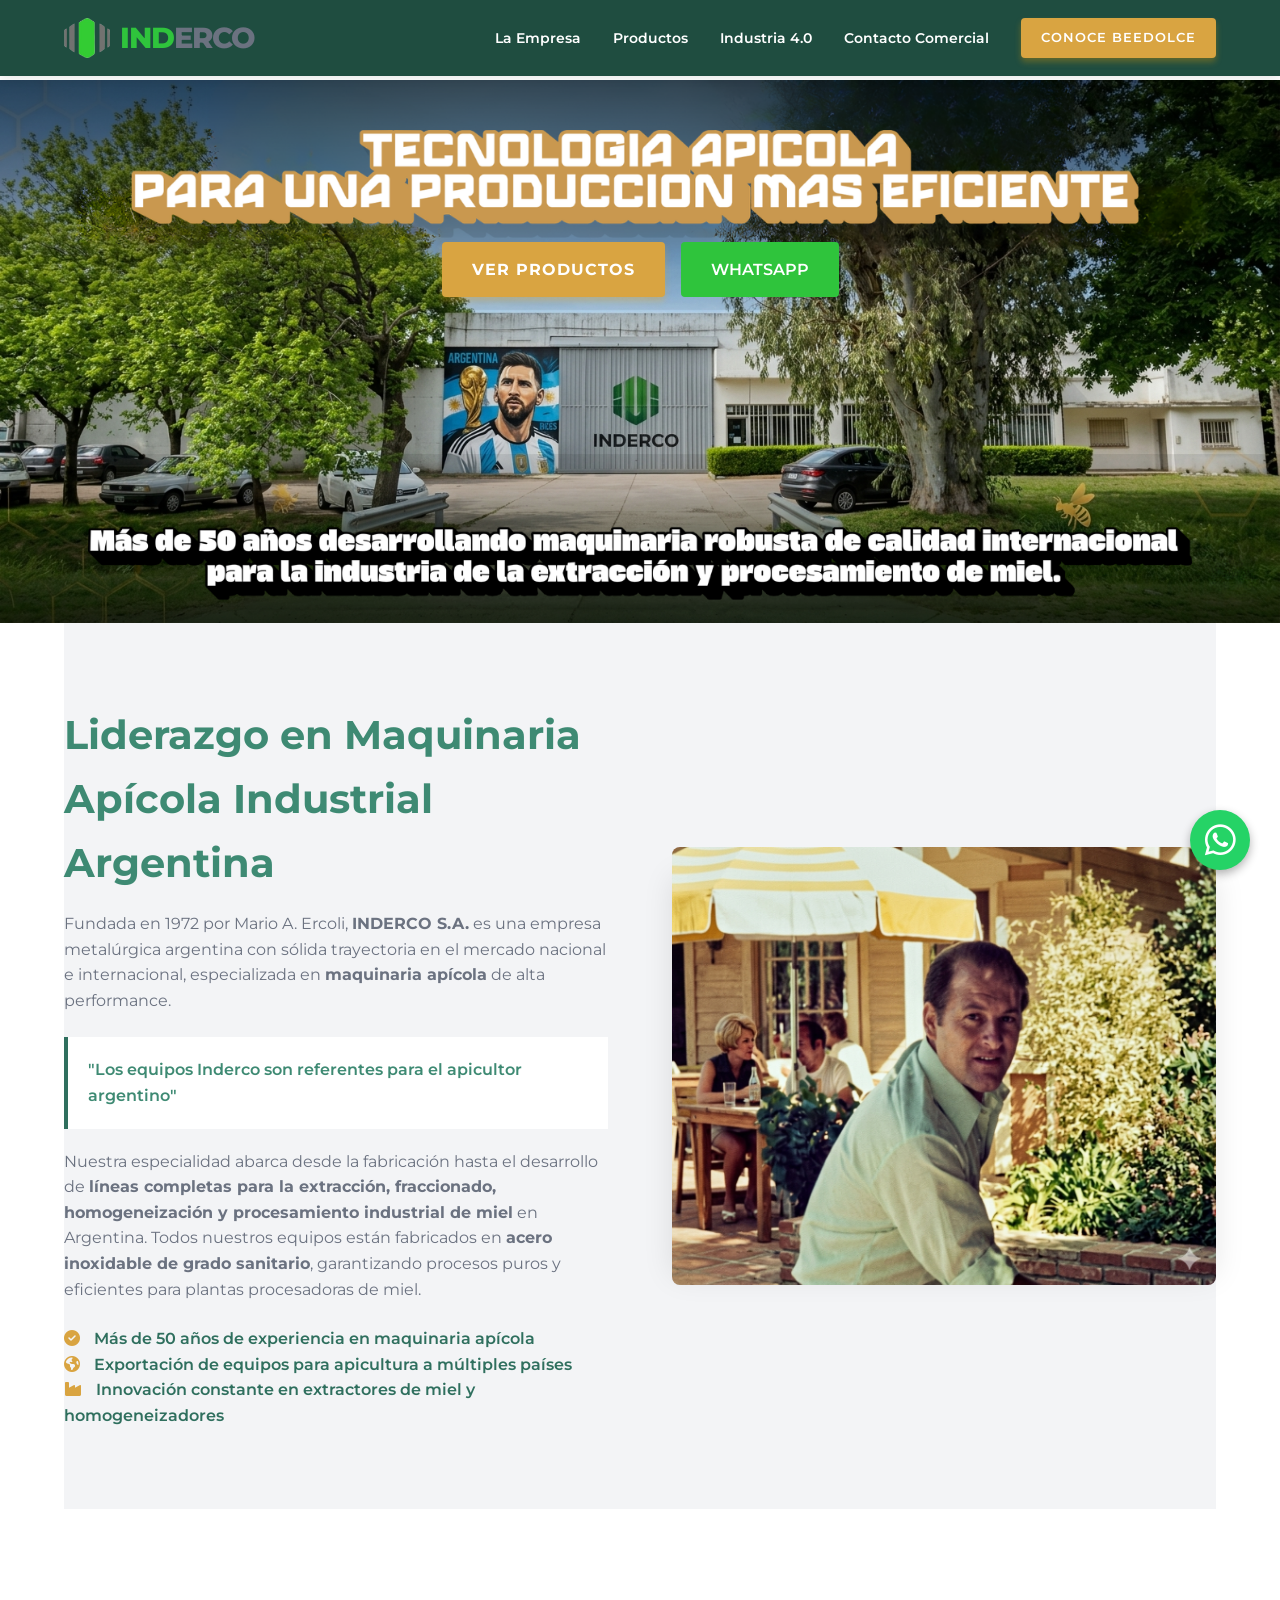
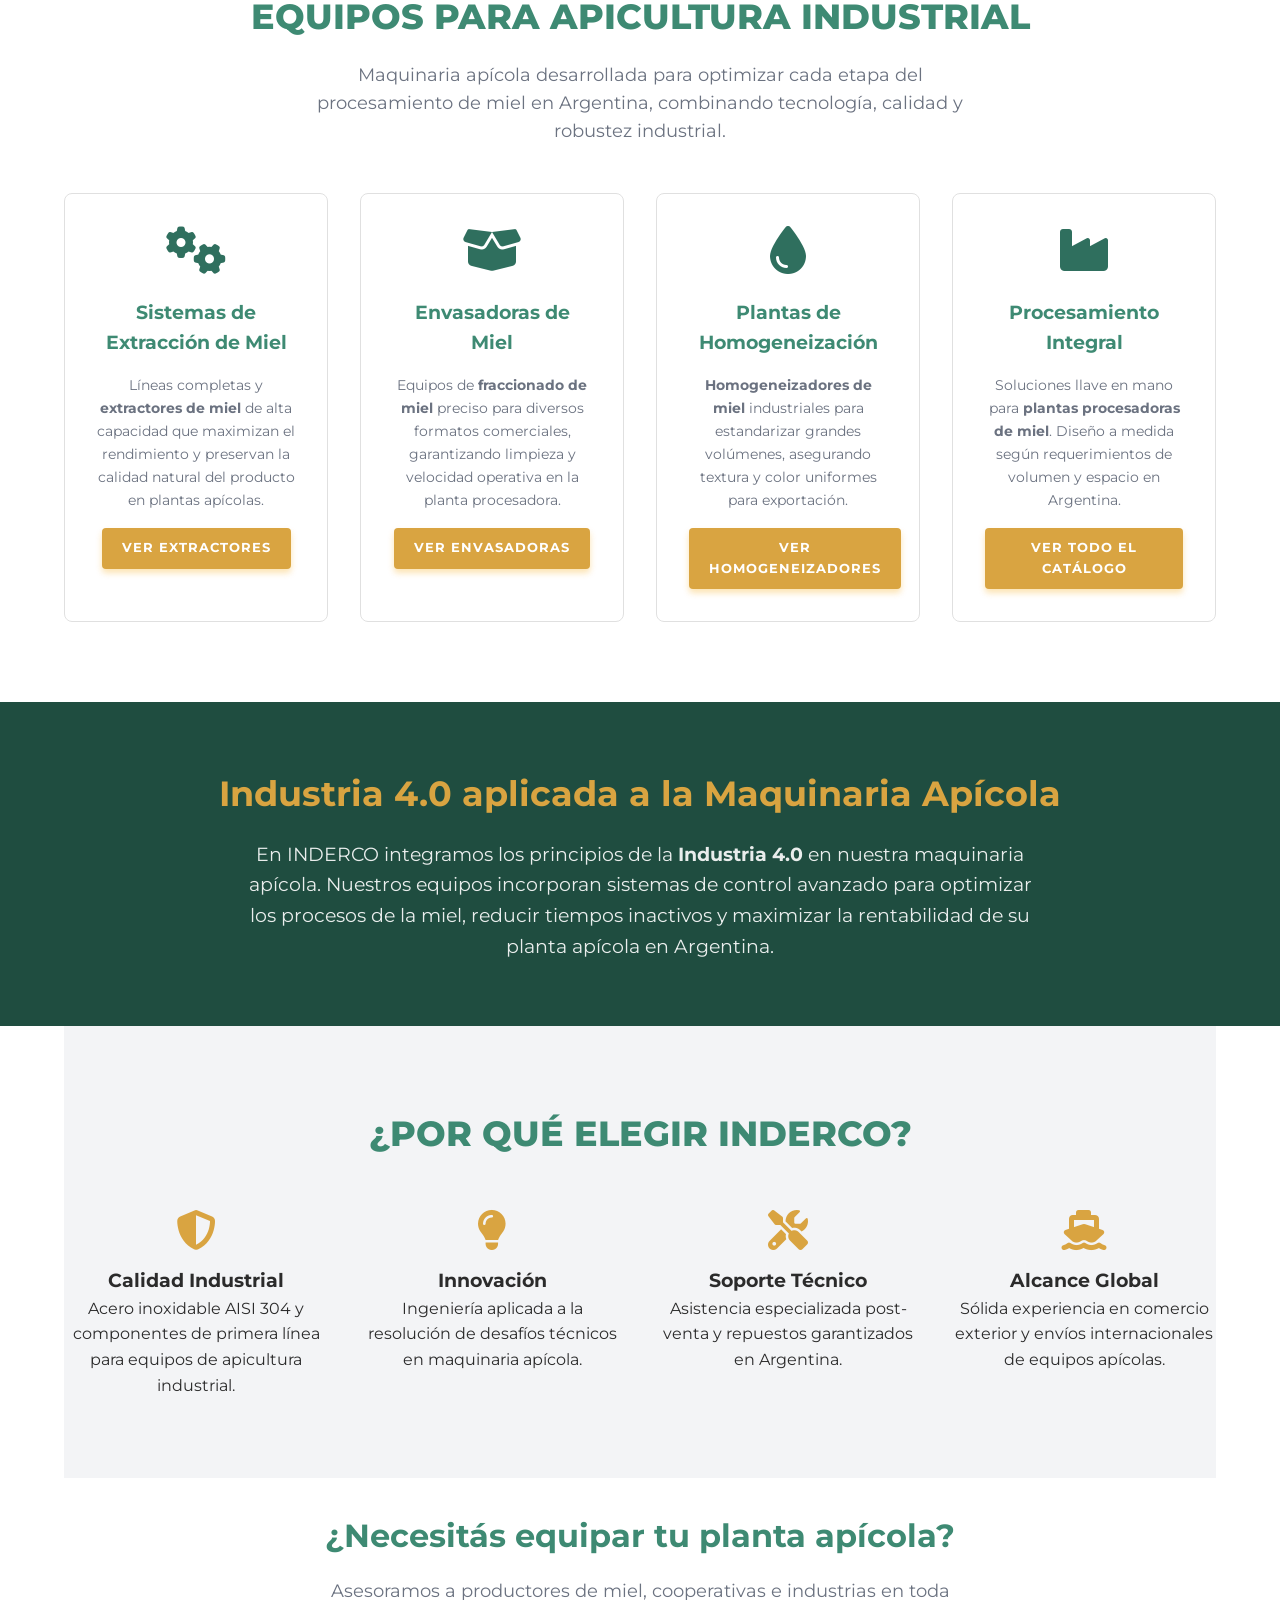
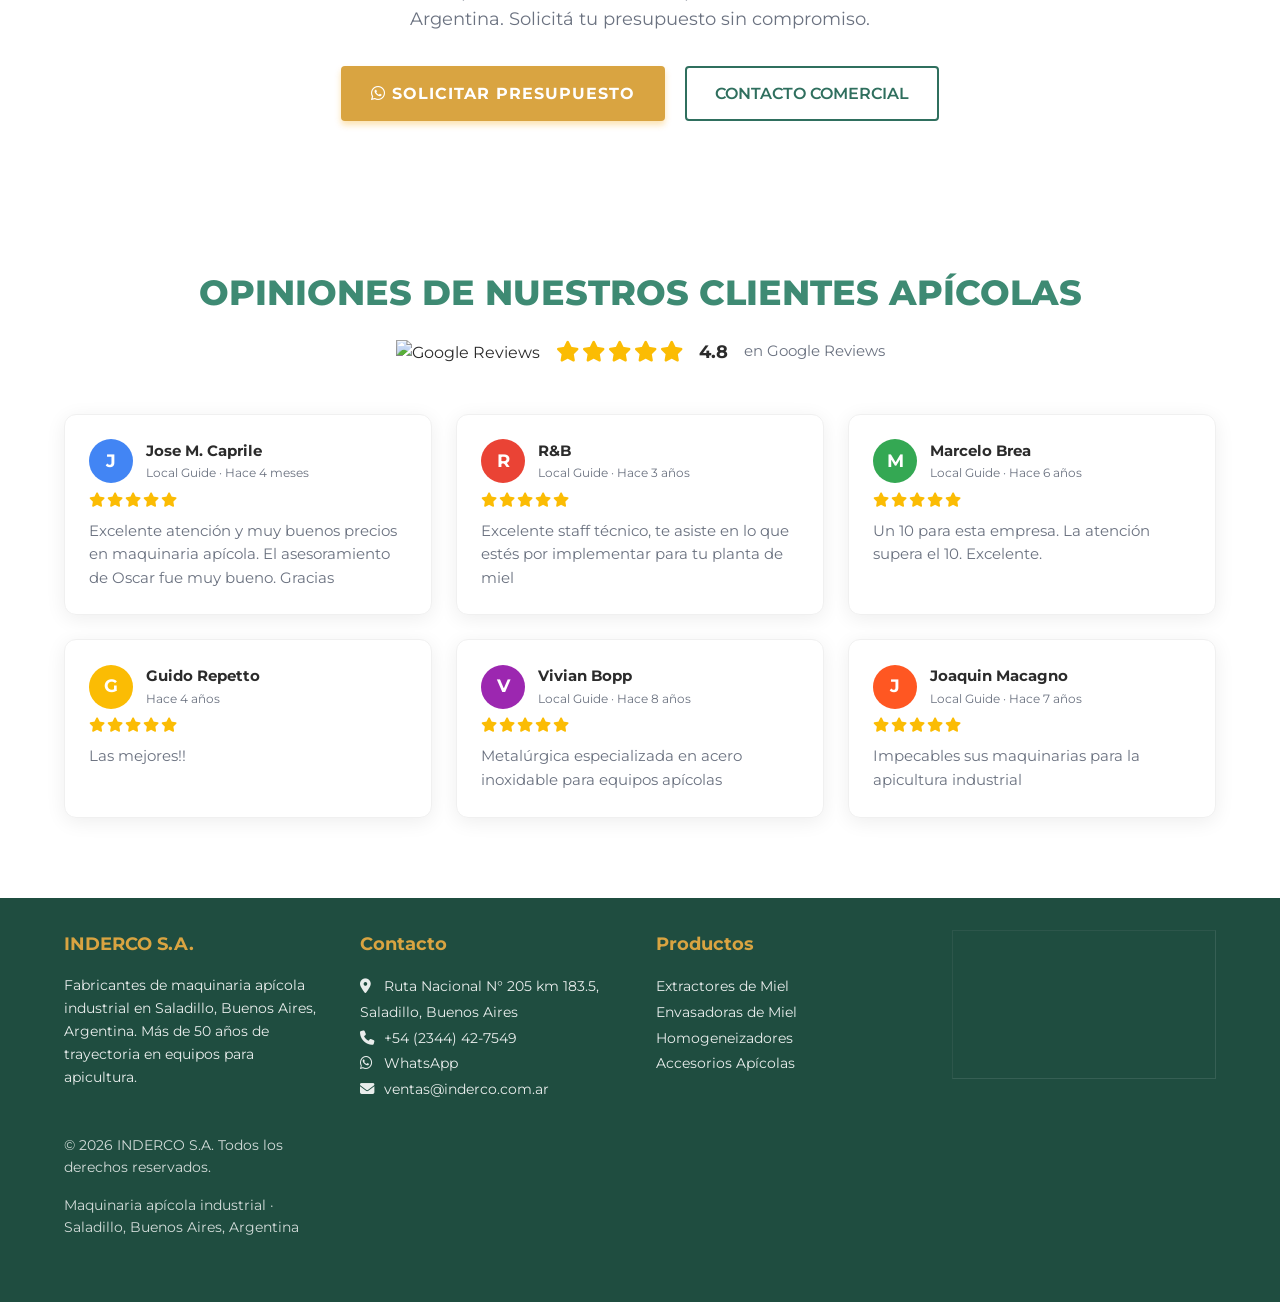
==== commit 694b4dcb: "v11" ====
--- a/index.html
+++ b/index.html
@@ -148,7 +148,7 @@
                 </li>
                 <li><a href="#industria40">Industria 4.0</a></li>
                 <li><a href="contacto.html">Contacto Comercial</a></li>
-                <li><a href="https://fakundobassi.github.io/beedolce/" class="btn-principal"
+                <li><a href="https://fakundobassi.github.io/beedolce/" class="btn-principal btn-beedolce"
                         style="padding:10px 20px;font-size:0.8rem;">Conoce BeeDolce</a></li>
             </ul>
         </nav>
@@ -311,137 +311,84 @@
             </div>
             <div style="display:grid;grid-template-columns:repeat(auto-fill,minmax(300px,1fr));gap:1.5rem;">
                 <div class="tarjeta-resena">
-                    <div style="display:flex;align-items:center;gap:0.8rem;margin-bottom:1rem;">
-                        <div
-                            style="width:44px;height:44px;border-radius:50%;background:#4285F4;display:flex;align-items:center;justify-content:center;color:white;font-weight:700;font-size:1.1rem;flex-shrink:0;">
-                            J</div>
-                        <div>
-                            <p style="font-weight:700;font-size:0.95rem;margin:0;color:var(--color-texto);">Jose M.
-                                Caprile</p>
-                            <p style="font-size:0.78rem;color:var(--color-texto-claro);margin:0;">Local Guide · Hace 4
-                                meses</p>
-                        </div>
-                        <div style="display:flex;gap:2px;margin-bottom:0.8rem;">
-                            <i class="fas fa-star" style="color:#FBBC04;font-size:0.9rem;"></i><i class="fas fa-star"
-                                style="color:#FBBC04;font-size:0.9rem;"></i><i class="fas fa-star"
-                                style="color:#FBBC04;font-size:0.9rem;"></i><i class="fas fa-star"
-                                style="color:#FBBC04;font-size:0.9rem;"></i><i class="fas fa-star"
-                                style="color:#FBBC04;font-size:0.9rem;"></i>
-                        </div>
-                        <p style="color:var(--color-texto-claro);font-size:0.92rem;line-height:1.6;margin:0;">Excelente
-                            atención y muy buenos precios en maquinaria apícola. El asesoramiento de Oscar fue muy
-                            bueno. Gracias</p>
-                    </div>
-                    <div class="tarjeta-resena">
-                        <div style="display:flex;align-items:center;gap:0.8rem;margin-bottom:1rem;">
-                            <div
-                                style="width:44px;height:44px;border-radius:50%;background:#EA4335;display:flex;align-items:center;justify-content:center;color:white;font-weight:700;font-size:1.1rem;flex-shrink:0;">
-                                R</div>
-                            <div>
-                                <p style="font-weight:700;font-size:0.95rem;margin:0;color:var(--color-texto);">R&B</p>
-                                <p style="font-size:0.78rem;color:var(--color-texto-claro);margin:0;">Local Guide · Hace
-                                    3 años</p>
-                            </div>
-                            <div style="display:flex;gap:2px;margin-bottom:0.8rem;">
-                                <i class="fas fa-star" style="color:#FBBC04;font-size:0.9rem;"></i><i
-                                    class="fas fa-star" style="color:#FBBC04;font-size:0.9rem;"></i><i
-                                    class="fas fa-star" style="color:#FBBC04;font-size:0.9rem;"></i><i
-                                    class="fas fa-star" style="color:#FBBC04;font-size:0.9rem;"></i><i
-                                    class="fas fa-star" style="color:#FBBC04;font-size:0.9rem;"></i>
-                            </div>
-                            <p style="color:var(--color-texto-claro);font-size:0.92rem;line-height:1.6;margin:0;">
-                                Excelente staff técnico, te asiste en lo que estés por implementar para tu planta de
-                                miel</p>
-                        </div>
-                        <div class="tarjeta-resena">
-                            <div style="display:flex;align-items:center;gap:0.8rem;margin-bottom:1rem;">
-                                <div
-                                    style="width:44px;height:44px;border-radius:50%;background:#34A853;display:flex;align-items:center;justify-content:center;color:white;font-weight:700;font-size:1.1rem;flex-shrink:0;">
-                                    M</div>
-                                <div>
-                                    <p style="font-weight:700;font-size:0.95rem;margin:0;color:var(--color-texto);">
-                                        Marcelo Brea</p>
-                                    <p style="font-size:0.78rem;color:var(--color-texto-claro);margin:0;">Local Guide ·
-                                        Hace 6 años</p>
-                                </div>
-                                <div style="display:flex;gap:2px;margin-bottom:0.8rem;">
-                                    <i class="fas fa-star" style="color:#FBBC04;font-size:0.9rem;"></i><i
-                                        class="fas fa-star" style="color:#FBBC04;font-size:0.9rem;"></i><i
-                                        class="fas fa-star" style="color:#FBBC04;font-size:0.9rem;"></i><i
-                                        class="fas fa-star" style="color:#FBBC04;font-size:0.9rem;"></i><i
-                                        class="fas fa-star" style="color:#FBBC04;font-size:0.9rem;"></i>
-                                </div>
-                                <p style="color:var(--color-texto-claro);font-size:0.92rem;line-height:1.6;margin:0;">Un
-                                    10 para esta empresa. La atención supera el 10. Excelente.</p>
-                            </div>
-                            <div class="tarjeta-resena">
-                                <div style="display:flex;align-items:center;gap:0.8rem;margin-bottom:1rem;">
-                                    <div
-                                        style="width:44px;height:44px;border-radius:50%;background:#FBBC04;display:flex;align-items:center;justify-content:center;color:white;font-weight:700;font-size:1.1rem;flex-shrink:0;">
-                                        G</div>
-                                    <div>
-                                        <p style="font-weight:700;font-size:0.95rem;margin:0;color:var(--color-texto);">
-                                            Guido Repetto</p>
-                                        <p style="font-size:0.78rem;color:var(--color-texto-claro);margin:0;">Hace 4
-                                            años</p>
-                                    </div>
-                                    <div style="display:flex;gap:2px;margin-bottom:0.8rem;">
-                                        <i class="fas fa-star" style="color:#FBBC04;font-size:0.9rem;"></i><i
-                                            class="fas fa-star" style="color:#FBBC04;font-size:0.9rem;"></i><i
-                                            class="fas fa-star" style="color:#FBBC04;font-size:0.9rem;"></i><i
-                                            class="fas fa-star" style="color:#FBBC04;font-size:0.9rem;"></i><i
-                                            class="fas fa-star" style="color:#FBBC04;font-size:0.9rem;"></i>
-                                    </div>
-                                    <p
-                                        style="color:var(--color-texto-claro);font-size:0.92rem;line-height:1.6;margin:0;">
-                                        Las mejores!!</p>
-                                </div>
-                                <div class="tarjeta-resena">
-                                    <div style="display:flex;align-items:center;gap:0.8rem;margin-bottom:1rem;">
-                                        <div
-                                            style="width:44px;height:44px;border-radius:50%;background:#9C27B0;display:flex;align-items:center;justify-content:center;color:white;font-weight:700;font-size:1.1rem;flex-shrink:0;">
-                                            V</div>
-                                        <div>
-                                            <p
-                                                style="font-weight:700;font-size:0.95rem;margin:0;color:var(--color-texto);">
-                                                Vivian Bopp</p>
-                                            <p style="font-size:0.78rem;color:var(--color-texto-claro);margin:0;">Local
-                                                Guide · Hace 8 años</p>
-                                        </div>
-                                        <div style="display:flex;gap:2px;margin-bottom:0.8rem;">
-                                            <i class="fas fa-star" style="color:#FBBC04;font-size:0.9rem;"></i><i
-                                                class="fas fa-star" style="color:#FBBC04;font-size:0.9rem;"></i><i
-                                                class="fas fa-star" style="color:#FBBC04;font-size:0.9rem;"></i><i
-                                                class="fas fa-star" style="color:#FBBC04;font-size:0.9rem;"></i><i
-                                                class="fas fa-star" style="color:#FBBC04;font-size:0.9rem;"></i>
-                                        </div>
-                                        <p
-                                            style="color:var(--color-texto-claro);font-size:0.92rem;line-height:1.6;margin:0;">
-                                            Metalúrgica especializada en acero inoxidable para equipos apícolas</p>
-                                    </div>
-                                    <div class="tarjeta-resena">
-                                        <div style="display:flex;align-items:center;gap:0.8rem;margin-bottom:1rem;">
-                                            <div
-                                                style="width:44px;height:44px;border-radius:50%;background:#FF5722;display:flex;align-items:center;justify-content:center;color:white;font-weight:700;font-size:1.1rem;flex-shrink:0;">
-                                                J</div>
-                                            <div>
-                                                <p
-                                                    style="font-weight:700;font-size:0.95rem;margin:0;color:var(--color-texto);">
-                                                    Joaquin Macagno</p>
-                                                <p style="font-size:0.78rem;color:var(--color-texto-claro);margin:0;">
-                                                    Local Guide · Hace 7 años</p>
-                                            </div>
-                                            <div style="display:flex;gap:2px;margin-bottom:0.8rem;">
-                                                <i class="fas fa-star" style="color:#FBBC04;font-size:0.9rem;"></i><i
-                                                    class="fas fa-star" style="color:#FBBC04;font-size:0.9rem;"></i><i
-                                                    class="fas fa-star" style="color:#FBBC04;font-size:0.9rem;"></i><i
-                                                    class="fas fa-star" style="color:#FBBC04;font-size:0.9rem;"></i><i
-                                                    class="fas fa-star" style="color:#FBBC04;font-size:0.9rem;"></i>
-                                            </div>
-                                            <p
-                                                style="color:var(--color-texto-claro);font-size:0.92rem;line-height:1.6;margin:0;">
-                                                Impecables sus maquinarias para la apicultura industrial</p>
-                                        </div>
+                    <div style="display:flex;align-items:center;gap:0.8rem;margin-bottom:0.6rem;">
+                        <div style="width:44px;height:44px;border-radius:50%;background:#4285F4;display:flex;align-items:center;justify-content:center;color:white;font-weight:700;font-size:1.1rem;flex-shrink:0;">J</div>
+                        <div>
+                            <p style="font-weight:700;font-size:0.95rem;margin:0;color:var(--color-texto);">Jose M. Caprile</p>
+                            <p style="font-size:0.78rem;color:var(--color-texto-claro);margin:0;">Local Guide · Hace 4 meses</p>
+                        </div>
+                    </div>
+                    <div style="display:flex;gap:2px;margin-bottom:0.8rem;">
+                        <i class="fas fa-star" style="color:#FBBC04;font-size:0.9rem;"></i><i class="fas fa-star" style="color:#FBBC04;font-size:0.9rem;"></i><i class="fas fa-star" style="color:#FBBC04;font-size:0.9rem;"></i><i class="fas fa-star" style="color:#FBBC04;font-size:0.9rem;"></i><i class="fas fa-star" style="color:#FBBC04;font-size:0.9rem;"></i>
+                    </div>
+                    <p style="color:var(--color-texto-claro);font-size:0.92rem;line-height:1.6;margin:0;">Excelente atención y muy buenos precios en maquinaria apícola. El asesoramiento de Oscar fue muy bueno. Gracias</p>
+                </div>
+                <div class="tarjeta-resena">
+                    <div style="display:flex;align-items:center;gap:0.8rem;margin-bottom:0.6rem;">
+                        <div style="width:44px;height:44px;border-radius:50%;background:#EA4335;display:flex;align-items:center;justify-content:center;color:white;font-weight:700;font-size:1.1rem;flex-shrink:0;">R</div>
+                        <div>
+                            <p style="font-weight:700;font-size:0.95rem;margin:0;color:var(--color-texto);">R&B</p>
+                            <p style="font-size:0.78rem;color:var(--color-texto-claro);margin:0;">Local Guide · Hace 3 años</p>
+                        </div>
+                    </div>
+                    <div style="display:flex;gap:2px;margin-bottom:0.8rem;">
+                        <i class="fas fa-star" style="color:#FBBC04;font-size:0.9rem;"></i><i class="fas fa-star" style="color:#FBBC04;font-size:0.9rem;"></i><i class="fas fa-star" style="color:#FBBC04;font-size:0.9rem;"></i><i class="fas fa-star" style="color:#FBBC04;font-size:0.9rem;"></i><i class="fas fa-star" style="color:#FBBC04;font-size:0.9rem;"></i>
+                    </div>
+                    <p style="color:var(--color-texto-claro);font-size:0.92rem;line-height:1.6;margin:0;">Excelente staff técnico, te asiste en lo que estés por implementar para tu planta de miel</p>
+                </div>
+                <div class="tarjeta-resena">
+                    <div style="display:flex;align-items:center;gap:0.8rem;margin-bottom:0.6rem;">
+                        <div style="width:44px;height:44px;border-radius:50%;background:#34A853;display:flex;align-items:center;justify-content:center;color:white;font-weight:700;font-size:1.1rem;flex-shrink:0;">M</div>
+                        <div>
+                            <p style="font-weight:700;font-size:0.95rem;margin:0;color:var(--color-texto);">Marcelo Brea</p>
+                            <p style="font-size:0.78rem;color:var(--color-texto-claro);margin:0;">Local Guide · Hace 6 años</p>
+                        </div>
+                    </div>
+                    <div style="display:flex;gap:2px;margin-bottom:0.8rem;">
+                        <i class="fas fa-star" style="color:#FBBC04;font-size:0.9rem;"></i><i class="fas fa-star" style="color:#FBBC04;font-size:0.9rem;"></i><i class="fas fa-star" style="color:#FBBC04;font-size:0.9rem;"></i><i class="fas fa-star" style="color:#FBBC04;font-size:0.9rem;"></i><i class="fas fa-star" style="color:#FBBC04;font-size:0.9rem;"></i>
+                    </div>
+                    <p style="color:var(--color-texto-claro);font-size:0.92rem;line-height:1.6;margin:0;">Un 10 para esta empresa. La atención supera el 10. Excelente.</p>
+                </div>
+                <div class="tarjeta-resena">
+                    <div style="display:flex;align-items:center;gap:0.8rem;margin-bottom:0.6rem;">
+                        <div style="width:44px;height:44px;border-radius:50%;background:#FBBC04;display:flex;align-items:center;justify-content:center;color:white;font-weight:700;font-size:1.1rem;flex-shrink:0;">G</div>
+                        <div>
+                            <p style="font-weight:700;font-size:0.95rem;margin:0;color:var(--color-texto);">Guido Repetto</p>
+                            <p style="font-size:0.78rem;color:var(--color-texto-claro);margin:0;">Hace 4 años</p>
+                        </div>
+                    </div>
+                    <div style="display:flex;gap:2px;margin-bottom:0.8rem;">
+                        <i class="fas fa-star" style="color:#FBBC04;font-size:0.9rem;"></i><i class="fas fa-star" style="color:#FBBC04;font-size:0.9rem;"></i><i class="fas fa-star" style="color:#FBBC04;font-size:0.9rem;"></i><i class="fas fa-star" style="color:#FBBC04;font-size:0.9rem;"></i><i class="fas fa-star" style="color:#FBBC04;font-size:0.9rem;"></i>
+                    </div>
+                    <p style="color:var(--color-texto-claro);font-size:0.92rem;line-height:1.6;margin:0;">Las mejores!!</p>
+                </div>
+                <div class="tarjeta-resena">
+                    <div style="display:flex;align-items:center;gap:0.8rem;margin-bottom:0.6rem;">
+                        <div style="width:44px;height:44px;border-radius:50%;background:#9C27B0;display:flex;align-items:center;justify-content:center;color:white;font-weight:700;font-size:1.1rem;flex-shrink:0;">V</div>
+                        <div>
+                            <p style="font-weight:700;font-size:0.95rem;margin:0;color:var(--color-texto);">Vivian Bopp</p>
+                            <p style="font-size:0.78rem;color:var(--color-texto-claro);margin:0;">Local Guide · Hace 8 años</p>
+                        </div>
+                    </div>
+                    <div style="display:flex;gap:2px;margin-bottom:0.8rem;">
+                        <i class="fas fa-star" style="color:#FBBC04;font-size:0.9rem;"></i><i class="fas fa-star" style="color:#FBBC04;font-size:0.9rem;"></i><i class="fas fa-star" style="color:#FBBC04;font-size:0.9rem;"></i><i class="fas fa-star" style="color:#FBBC04;font-size:0.9rem;"></i><i class="fas fa-star" style="color:#FBBC04;font-size:0.9rem;"></i>
+                    </div>
+                    <p style="color:var(--color-texto-claro);font-size:0.92rem;line-height:1.6;margin:0;">Metalúrgica especializada en acero inoxidable para equipos apícolas</p>
+                </div>
+                <div class="tarjeta-resena">
+                    <div style="display:flex;align-items:center;gap:0.8rem;margin-bottom:0.6rem;">
+                        <div style="width:44px;height:44px;border-radius:50%;background:#FF5722;display:flex;align-items:center;justify-content:center;color:white;font-weight:700;font-size:1.1rem;flex-shrink:0;">J</div>
+                        <div>
+                            <p style="font-weight:700;font-size:0.95rem;margin:0;color:var(--color-texto);">Joaquin Macagno</p>
+                            <p style="font-size:0.78rem;color:var(--color-texto-claro);margin:0;">Local Guide · Hace 7 años</p>
+                        </div>
+                    </div>
+                    <div style="display:flex;gap:2px;margin-bottom:0.8rem;">
+                        <i class="fas fa-star" style="color:#FBBC04;font-size:0.9rem;"></i><i class="fas fa-star" style="color:#FBBC04;font-size:0.9rem;"></i><i class="fas fa-star" style="color:#FBBC04;font-size:0.9rem;"></i><i class="fas fa-star" style="color:#FBBC04;font-size:0.9rem;"></i><i class="fas fa-star" style="color:#FBBC04;font-size:0.9rem;"></i>
+                    </div>
+                    <p style="color:var(--color-texto-claro);font-size:0.92rem;line-height:1.6;margin:0;">Impecables sus maquinarias para la apicultura industrial</p>
+                </div>
+            </div>
         </section>
     </main>
 
--- a/style.css
+++ b/style.css
@@ -1486,4 +1486,61 @@
         bottom: 20px;
         right: 20px;
     }
+}
+
+/* =========================================
+   EFECTO ESTRELLAS + ABEJAS BEEDOLCE
+========================================= */
+.btn-beedolce {
+    position: relative;
+    overflow: visible;
+}
+
+/* Abejas orbitando (solo mobile) */
+.abeja-btn {
+    position: absolute;
+    top: 50%;
+    left: 50%;
+    margin-top: -0.55rem;
+    margin-left: -0.55rem;
+    font-size: 1rem;
+    pointer-events: none;
+    z-index: 300;
+    display: none;
+    will-change: transform;
+    animation-iteration-count: infinite;
+    animation-timing-function: linear;
+}
+
+@keyframes abejaOrbita1 {
+    from { transform: rotate(0deg)   translateX(48px) rotate(0deg); }
+    to   { transform: rotate(360deg) translateX(48px) rotate(-360deg); }
+}
+@keyframes abejaOrbita2 {
+    from { transform: rotate(130deg)  translateX(42px) rotate(-130deg); }
+    to   { transform: rotate(490deg)  translateX(42px) rotate(-490deg); }
+}
+@keyframes abejaOrbita3 {
+    from { transform: rotate(250deg)  translateX(54px) rotate(-250deg); }
+    to   { transform: rotate(610deg)  translateX(54px) rotate(-610deg); }
+}
+
+@media (max-width: 768px) {
+    .abeja-btn {
+        display: block;
+    }
+}
+
+@keyframes estrellaVolar {
+    0%   { opacity: 1; transform: translate(0, 0) scale(1) rotate(0deg); }
+    100% { opacity: 0; transform: translate(var(--tx), var(--ty)) scale(0.1) rotate(200deg); }
+}
+
+.estrella-beedolce {
+    position: absolute;
+    pointer-events: none;
+    animation: estrellaVolar 0.75s ease-out forwards;
+    z-index: 100;
+    line-height: 1;
+    user-select: none;
 }
